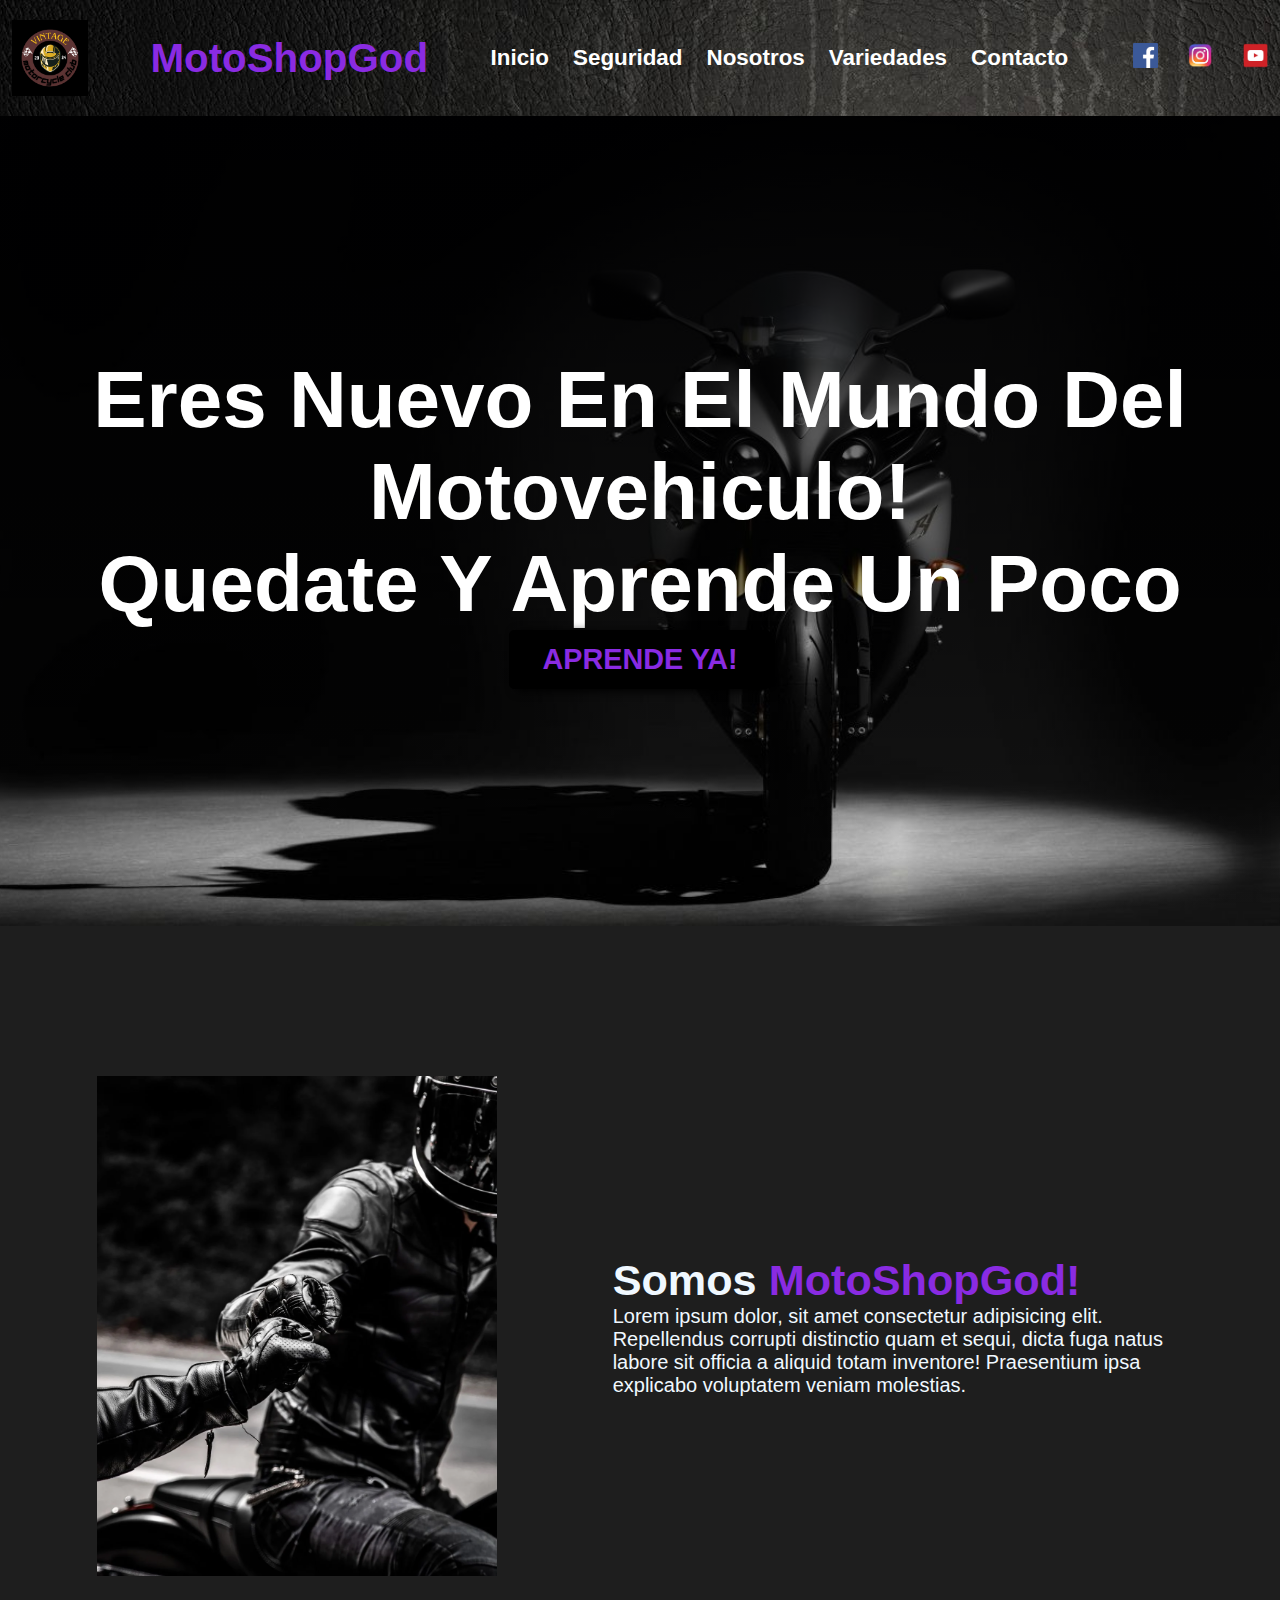
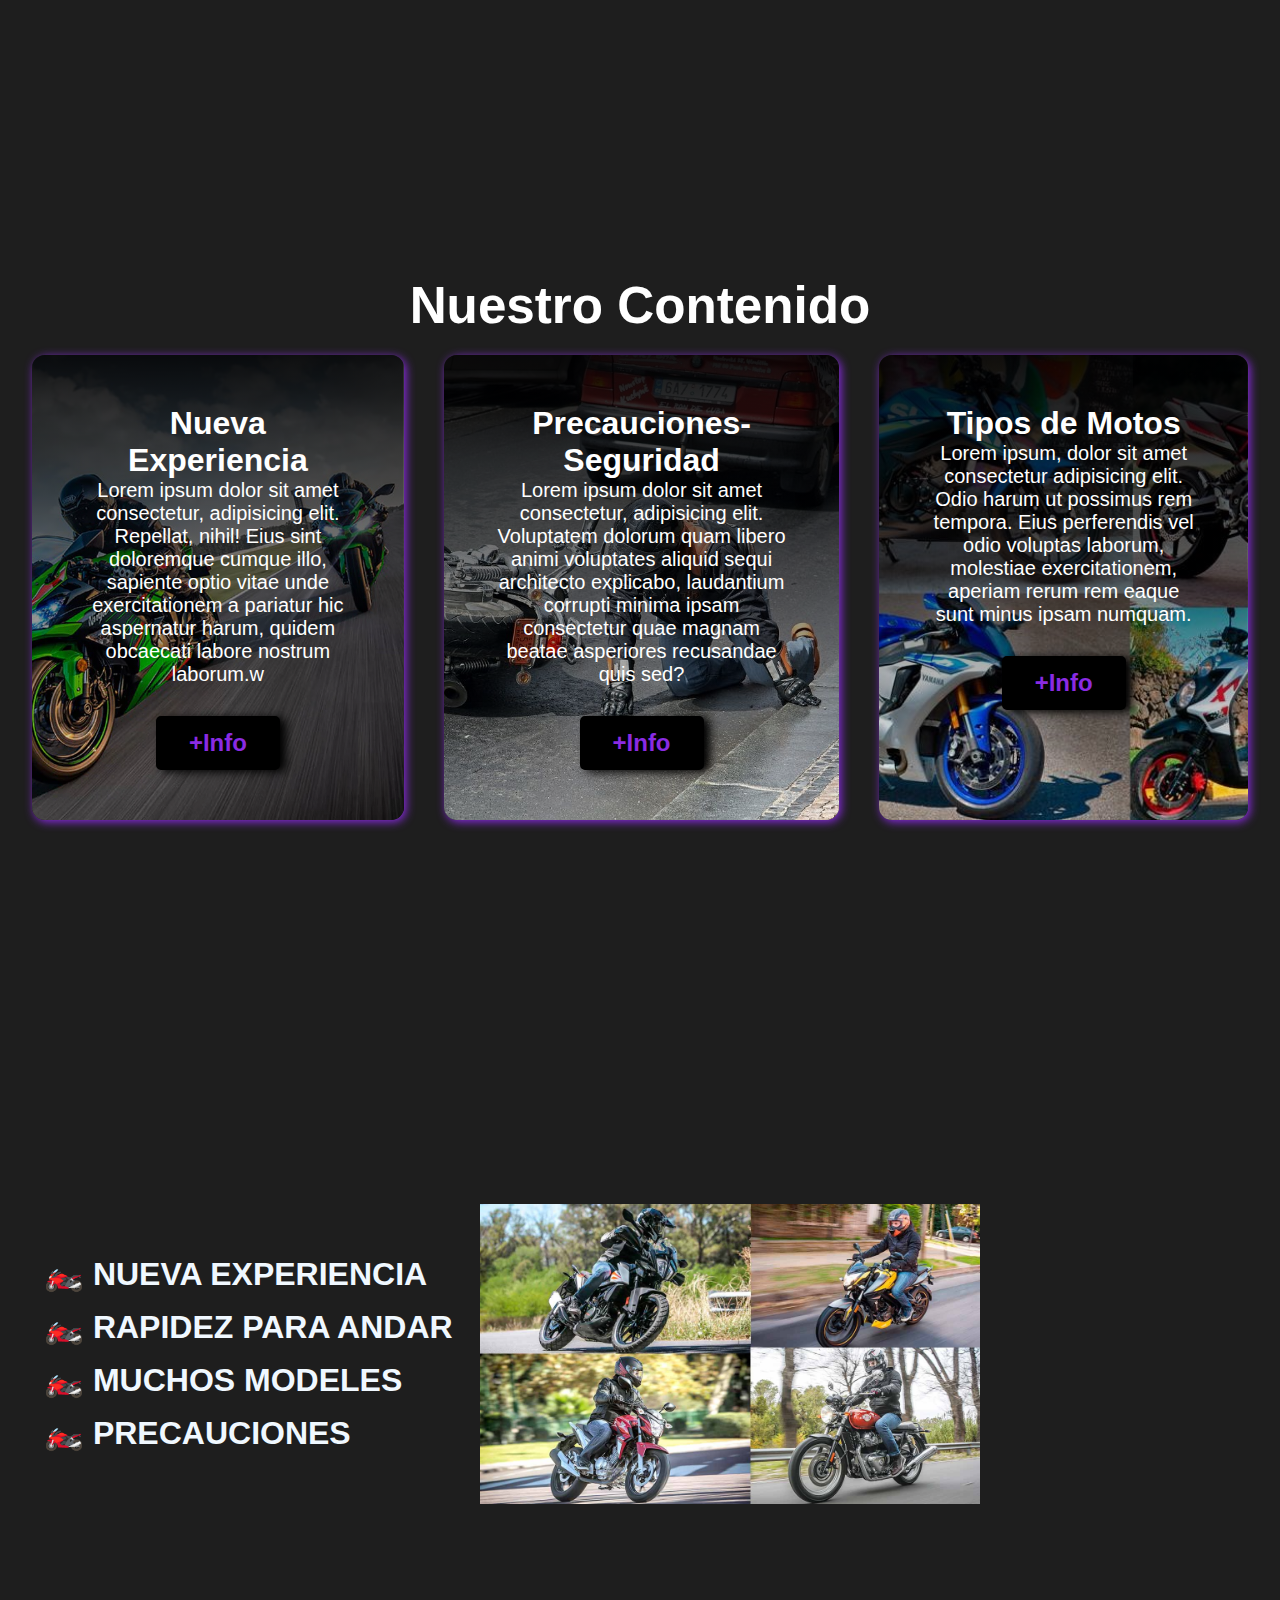
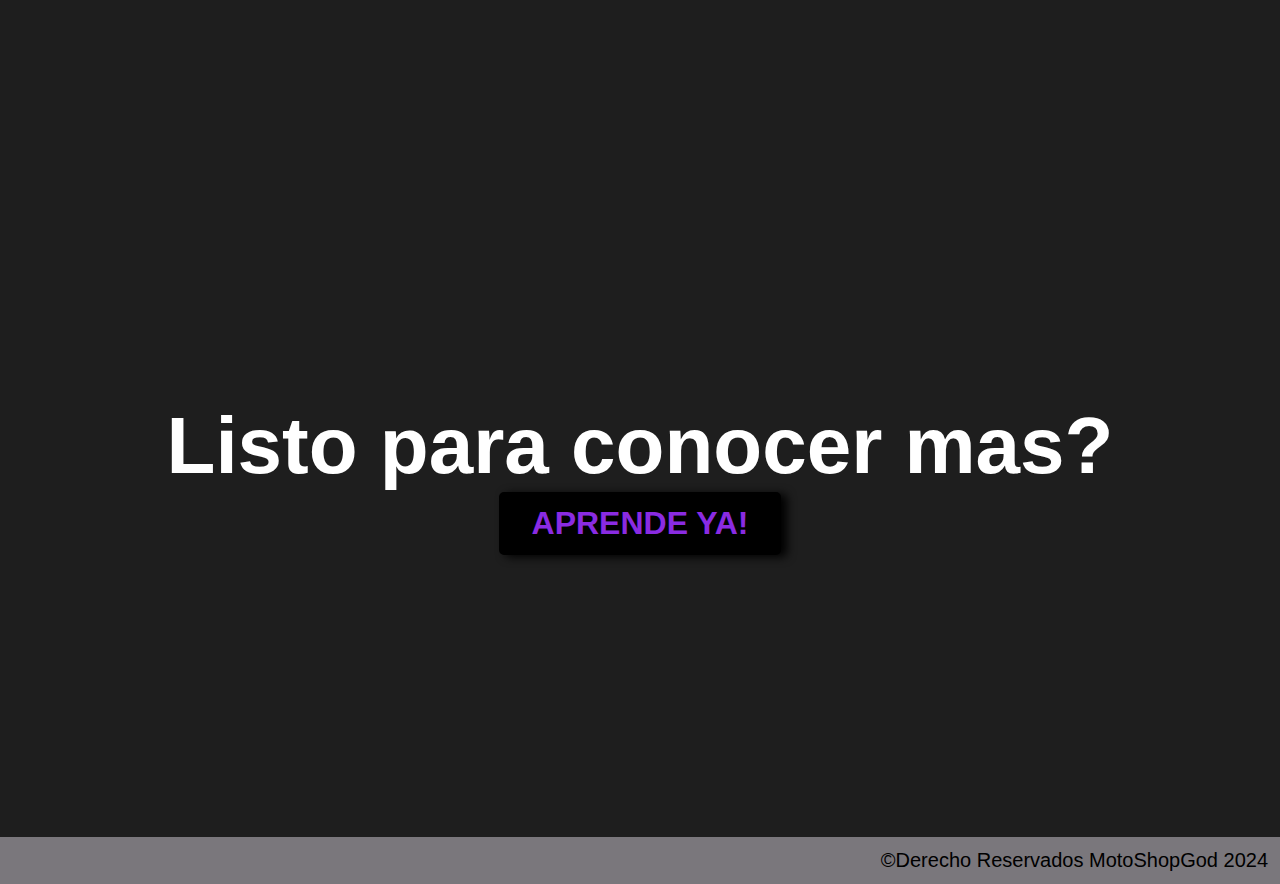
==== index.html @ 0fa4f6e4 "segunda entrega(curso web)" ====
<!DOCTYPE html>
<html lang="es">
<head>
    <meta charset="UTF-8">
    <meta name="viewport" content="width=, initial-scale=1.0">

    <link rel="icon" href="./img/logo.png">
    <title>MotoShopGod</title>
    <link rel="stylesheet" href="./css/main.css">
    

    
</head>
<body>
    <header>
        <div class="continer">
            
           <img class="int" src="../img/logo.png" alt="int">
            
            <p class="logo"> MotoShopGod</p>
            <nav>
               
                <a href="./index.html">Inicio</a>
                <a href="./pages/seguridad.html">Seguridad</a>
                <a href="./pages/nosotros.html">Nosotros</a>
                <a href="./pages/variedades.html" >Variedades</a>
                <a href="./pages/contacto.html">Contacto</a>
            </nav>
            <div class="red">
              <a href="#"> <img src="../img/facebook3.png" class="fay" alt="facebook"></a>
              <a href="#"> <img src="../img/instagram.png" class="inta" alt="instragram"></a>
              <a href="#"> <img src="../img/youtube.png" class="tub" alt="tube"></a>
            </div>
        </div>
    </header>
    <main>

        <section id="hero">
            <h1 class="fondo" >Eres Nuevo En El Mundo Del Motovehiculo! <br>Quedate Y Aprende Un Poco</h1>

            <button>APRENDE YA!</button>
        </section>

        <section id="somos-moto">
            <div class="continer">
                <div class="img-continer"></div> 
                <div class="texto">
                <h2>Somos <span class="color-viole">MotoShopGod!</span> </h2>
                <p>Lorem ipsum dolor, sit amet consectetur adipisicing elit. Repellendus corrupti distinctio quam et sequi, dicta fuga natus labore sit officia a aliquid totam inventore! Praesentium ipsa explicabo voluptatem veniam molestias.</p>
            </div>
        </div>

        </section>
    

        <section id="recomendaciones">

            <div class="continer">

                <h2>Nuestro Contenido</h2>
                <div class="contenido">
                   <div class="carta">
                     <h3>Nueva Experiencia</h3>
                     <p>Lorem ipsum dolor sit amet consectetur, adipisicing elit. Repellat, nihil! Eius sint doloremque cumque illo, sapiente optio vitae unde exercitationem a pariatur hic aspernatur harum, quidem obcaecati labore nostrum laborum.w
        
                     </p>
                     <button>+Info</button>

                   </div>

                   <div class="carta">
                     <h3>Precauciones-Seguridad</h3>
                     <p>Lorem ipsum dolor sit amet consectetur, adipisicing elit. Voluptatem dolorum quam libero animi voluptates aliquid sequi architecto explicabo, laudantium corrupti minima ipsam consectetur quae magnam beatae asperiores recusandae quis sed?</p>
                     <button>+Info</button>
                   </div>
                   

                   <div class="carta">
                     <h3>Tipos de Motos</h3>
                     <p>Lorem ipsum, dolor sit amet consectetur adipisicing elit. Odio harum ut possimus rem tempora. Eius perferendis vel odio voluptas laborum, molestiae exercitationem, aperiam rerum rem eaque sunt minus ipsam numquam.</p>
                     <button>+Info</button>
                   </div>

              </div>
            </div>

        </section>
     </main>

     <section id ="variedad">
        <ul class="continer">
            <div class="lis">
            <li>🏍️​ NUEVA EXPERIENCIA</li>
            <li>🏍️​ RAPIDEZ PARA ANDAR</li>
            <li>🏍️​ MUCHOS MODELES</li>
            <li>🏍️​ PRECAUCIONES</li>
        </div>

        </ul>
        
     </section>
     <section id="aprende-ya">
        <h2 class="final">Listo para conocer mas?</h2>
        <button>APRENDE YA!</button>
    </section>

    <footer class="continer">
        <p>&copy;Derecho Reservados MotoShopGod 2024</p>

    </footer>
    
       
    
    
</body>
</html>
---- css/main.css ----
*{
    margin: 0;
    box-sizing: border-box;
    padding: 0;
    font-family: Arial, Helvetica, sans-serif;
   
}
h1 {
    font-size: 3.5em;}
    h2 {font-size: 2.7em;}
    h3{font-size: 2em;}
    p{font-size: 1.25em;}
    ul{list-style: none;}
    
    button{ 
        font-size: 1.5em;
        font-weight: bold;
        padding: 10px 30px;
        border-radius: 5px;
        border: 3px solid black;
        box-shadow: 6px 2px 10px black;
        color: blueviolet;
        background-color: rgb(0, 0, 0);
    
    }
    button:hover{
        background-color: rgb(240, 240, 240);
    }
    
    .continer{
        max-width: 2000px;
        margin: auto;
    }
    header {
        background-image:url(../img/fond.jpg) ;
        background-repeat: no-repeat;
        
    }
    .int {
        max-width: 100px;
        padding: 20px 12px;
        
    }
    
    header .logo{
        margin: 0;
        padding: 25px 30px;
        font-weight: bold;
        color: blueviolet;
        font-size: 1.8em
    }
    header .continer{
        display: flex;
        flex-direction: column;
        align-items: center;
    }
    header nav{
        display: flex;
        flex-direction: column;
        text-align: center;
        padding-bottom: 25px;
    }
    header a{
        
        padding: 5px 12px;
        text-decoration: none;
        font-weight: bold;
        color: rgb(255, 255, 255);
    
    }
    header a:hover{
        color: blueviolet;
    }
    #hero{
        display: flex;
        align-items: center;
        justify-content: center;
        text-align: center;
        flex-direction: column;
        height: 90vh;
        color: rgb(255, 255, 255);
        
        background-image:linear-gradient(
            0deg,
            rgba(0, 0, 1, 0),
            rgba(0, 0, 1, 0.925)
            ) 
            , url('../img/hero2.jpg');
         background-repeat: no-repeat;
         background-size: cover;
         background-position: center center;   
    }
    
    #hero h1{
        color: white;}
    #hero button{
        font-size: 1.8em;
    }
    main{
      background-color: rgb(30,30,30);
    }
    #somos-moto .continer{
        text-align: center;
        padding:150px 12px ;
        
}
#somos-moto h2{
  color: aliceblue;
}
#somos-moto p{
  color: aliceblue;
}
.color-viole{
  color: blueviolet;
}

#recomendaciones{
    background-color: rgb(30,30,30);
    text-align: center;
    color: white;}

#recomendaciones .continer{
     padding: 150px 12px;
}
#recomendaciones h2{
    margin-top: 0;
    font-size: 3.2em;
}
#recomendaciones p{
    display: none;
}
#recomendaciones .carta{
   background-position:center center ;
   background-size: cover;
   padding: 50px;
   margin: 20px;
   border-radius: 13px;
   color: rgb(255, 255, 255);
  
}
.carta:first-child{
    background-image:linear-gradient(
        0deg,
        rgba(0, 0, 1, 0),
        rgba(0, 0, 1, 0.925)
        ) 
        ,url(../img/kawasaki-ninja.webp);
    
    }
.carta:nth-child(2){
background-image:linear-gradient(
     0deg,
     rgba(0, 0, 1, 0),
     rgba(0, 0, 1, 0.925)
      ) 
     ,url(../img/caer-moto-seguridad.jpeg);
}
    
.carta:nth-child(3){
        
background-image: linear-gradient(
            0deg,
            rgba(0, 0, 1, 0),
            rgba(0, 0, 1, 0.925)
            ) 
            ,url(../img/tipos.jpg);
}
#variedad{
    background-color: rgb(30,30,30);;
  }
  #variedad .continer{
    
      text-align: center;
      padding: 250px 12px;
  }
  #variedad li{
    color: aliceblue;
  margin: 15px 0px;
  font-weight: bold;
  }
  #variedad .lis{
    padding-left: 1em;
  }
  #aprende-ya{
      display: flex;
      align-items: center;
      justify-content: center;
      text-align: center;
      flex-direction: column;
      background-color: rgb(30,30,30);
      color: rgb(255, 255, 255);
      height: 80vh;
  
  }
  #aprende-ya h2{
      font-size: 9vw;
  }
  #aprende-ya button{
      font-size: 5vw;
  }
  footer{
    background-color: rgb(122, 119, 124);
    background-size: cover;
  }
  
  footer p{
      margin: 0;
      padding: 12px;
      
  }
  footer .continer{
      height: 150px;
      display: flex;
      justify-content: center;
      align-items: flex-end;
      
  }
  
  @media (max-width: 890px){
    #recomendaciones .contenido{
        display: flex;
        justify-content: center;
        align-items: center;
        flex-direction: column;
    }
  }

  @media (max-width: 920px)  {
    #variedad {
        display: flex;
        flex-direction: column;
        justify-content: center;
       
        
    }
    #variedad li{
        color: black;
    }


  }

  @media (max-width: 720px)  {

    #variedad li{
        color: aliceblue;}
    }
  @media (min-width: 720px){

    header .continer{
      flex-direction: row;
      justify-content: space-between;
      font-size: 1.4em;
    }
  
    header nav{
      flex-direction: row;
      padding-bottom: 0;
      padding-right: 20px;
      
    }
    
    header p{
      font-size: 4em;
    }
    .logo{
        font-size: 5em;
      }
      
      
    
      #hero h1{
        font-size: 5em;
      }
    
      #somos-moto .continer{
        display:flex ;
        justify-content:space-evenly;
    
      }
      #somos-moto .texto{
        width: 50%;
        max-width: 600px;
        text-align: initial;
        padding-left: 30px;
        display: flex;
        flex-direction: column;
        justify-content: center;
      }
      #somos-moto .img-continer{
        background-image:url(../img/somosmotos.webp);
            background-size: cover;
            background-position: center center;
            height: 500px;
            width: 400px;
      }
      #recomendaciones .contenido{
  
        display: flex;
        justify-content: center;
      }
      #recomendaciones p{
        display: block;
        margin-bottom: 30px;
      }
    
      #recomendaciones h3{
        margin-top: 0;}
        #recomendaciones .carta{
  
            padding: 50px;
            background-repeat: no-repeat;
            box-shadow: 2px 2px 10px blueviolet;
            
          }
          #variedad{
            background-image: url(../img/variedad.jpg);
            background-repeat: no-repeat;
            background-size: 500px 300px;
        background-position: calc(100vw - 700px) 120px;
        
          }
        
        
          #variedad .continer{
          
            text-align: initial;
          }


          #aprende-ya h2{
            font-size: 5em;
          }
          #aprende-ya button{
            font-size: 2em;
        }
        
        footer { 
          display: flex;
          justify-content: end;
          
        }
    }
        @media (min-width:1200px) {
            #variedad{
                  background-position: calc(100vw - 800px);
                  font-size: 2em;
                  background-color: rgb(30,30,30);
              }
        
        


}


.contactos{
    background-image: url(../img/header1.jpg);
    font-family: sans-serif;
    min-height: 100vh;
    display: flex;
    align-items: center;
    justify-content: center;
    
}

form{
    padding: 50px 55px;
    box-shadow: 0 0 20px rgb(255, 248, 248);
    border-radius: 20px;
    text-align: center;
    width: 500px;


}
.grupos{
    display: flex;
    flex-direction: column;
    text-align: left;

    
}
.contacto-inicio{
    color: blueviolet;
    font-size: 50px;
}
label{
    color: blueviolet;
    font-size: 20px;
    font-weight: 600;
    margin-bottom: 15px;
}
input, textarea{
    padding: 17px 25px;
    border-radius: 25px;
    margin-bottom: 20px;
    background-color: rgba(0, 0, 0, 0.178);
    border: 2px solid rgb(0, 0, 0);
    color: blueviolet;
    outline: none;
}
input::placeholder,textarea{
    color: blueviolet;
}
.form-txt{
    margin-bottom: 30px;
    display: flex;
    justify-content: space-between;
    text-align: center;

}
.form-txt a{
    color: blueviolet;
    font-size: 14px;
    font-weight: 600;
    text-decoration: none;
}
.btn{
font-size: 16px;
color: blueviolet;
border: 0;
border-radius: 25px;
background-color:rgba(0, 0, 0, 0.178);
box-shadow: 0 0 20px rebeccapurple;
}
.btn:hover{
    background-color: rgba(137, 43, 226, 0.397);
}
.volver{
    color: rgb(0, 0, 0);
    display: flex;
    flex-direction: row;
    background-image: url(../img/black-perforated-background-with-black-holes-vector.jpg);
   align-items: center;
   
   
}
.logo-7{
    width: 10em;
}
.moto-contacto{
    display: flex;
    align-items: end;
    font-size: 50px;
    margin-left: 1200px;
    text-decoration: none;
    font-weight: 600;
    color: blueviolet;

}
/*nosotros*/
 
    

.container{ 
   

    margin: auto;
    
    justify-content: center;
  
    

}
.banner_text{
    color: blueviolet;
}
.text{
    color: white;
}



.us-rs-title{
    font-family: 'roboto' sans-serif;
    font-size: 20px;
    color: blueviolet;
    font-weight: bold;

}
.section_2-title {
    font-family: 'roboto' sans-serif;
    font-size: 40px;
    color: blueviolet;
    font-weight: bold;
    

}
.section_2{
   
    width: 74%;
    margin: auto;
    padding: 100px 0;

}

    
    




.us-rs{
   
    padding-top: 20px;
margin: 20px 0;



        
 }
.us-paragraph{
  
font-family: 'roboto' sans-serif;
 font-size: 18px;
color: rgb(255, 255, 255);
text-align: center;
padding-top: 30px;}

.us-text{
    margin: 0;
}


.variedaddd{
    background-image:linear-gradient(
        0deg,
        rgba(0, 0, 1, 0),
        rgba(0, 0, 1, 0.925)
        ) 
        , url(../img/varie.jpg);
}
variedades
.red{
    display: flex;
    flex-direction: row;
    text-align: center;
}

.fay{
   max-width: 25px;
}
.tub{
    max-width: 25px;
 }
 .inta{
    max-width: 25px;
 }
 @media( max-width:1180px ){

header nav{
    display: flex;
    flex-direction: column;
}
 }


 .varea{
    padding-top: 20px;
    text-align: center;
    color: rgb(255, 255, 255);
    font-family:Germania One ;
    font-weight: 400;
    color: blueviolet;
  
 }










.d-item{
    height: 600px;
    
   
 }
.d-img{
    height: 100%;
    filter: brightness(0.6);
}
.carousel-control-prev:hover{
    background-color: rgba(0, 255, 255, 0);

}
.carousel-control-next:hover{
    background-color: rgba(0, 255, 255, 0);

}
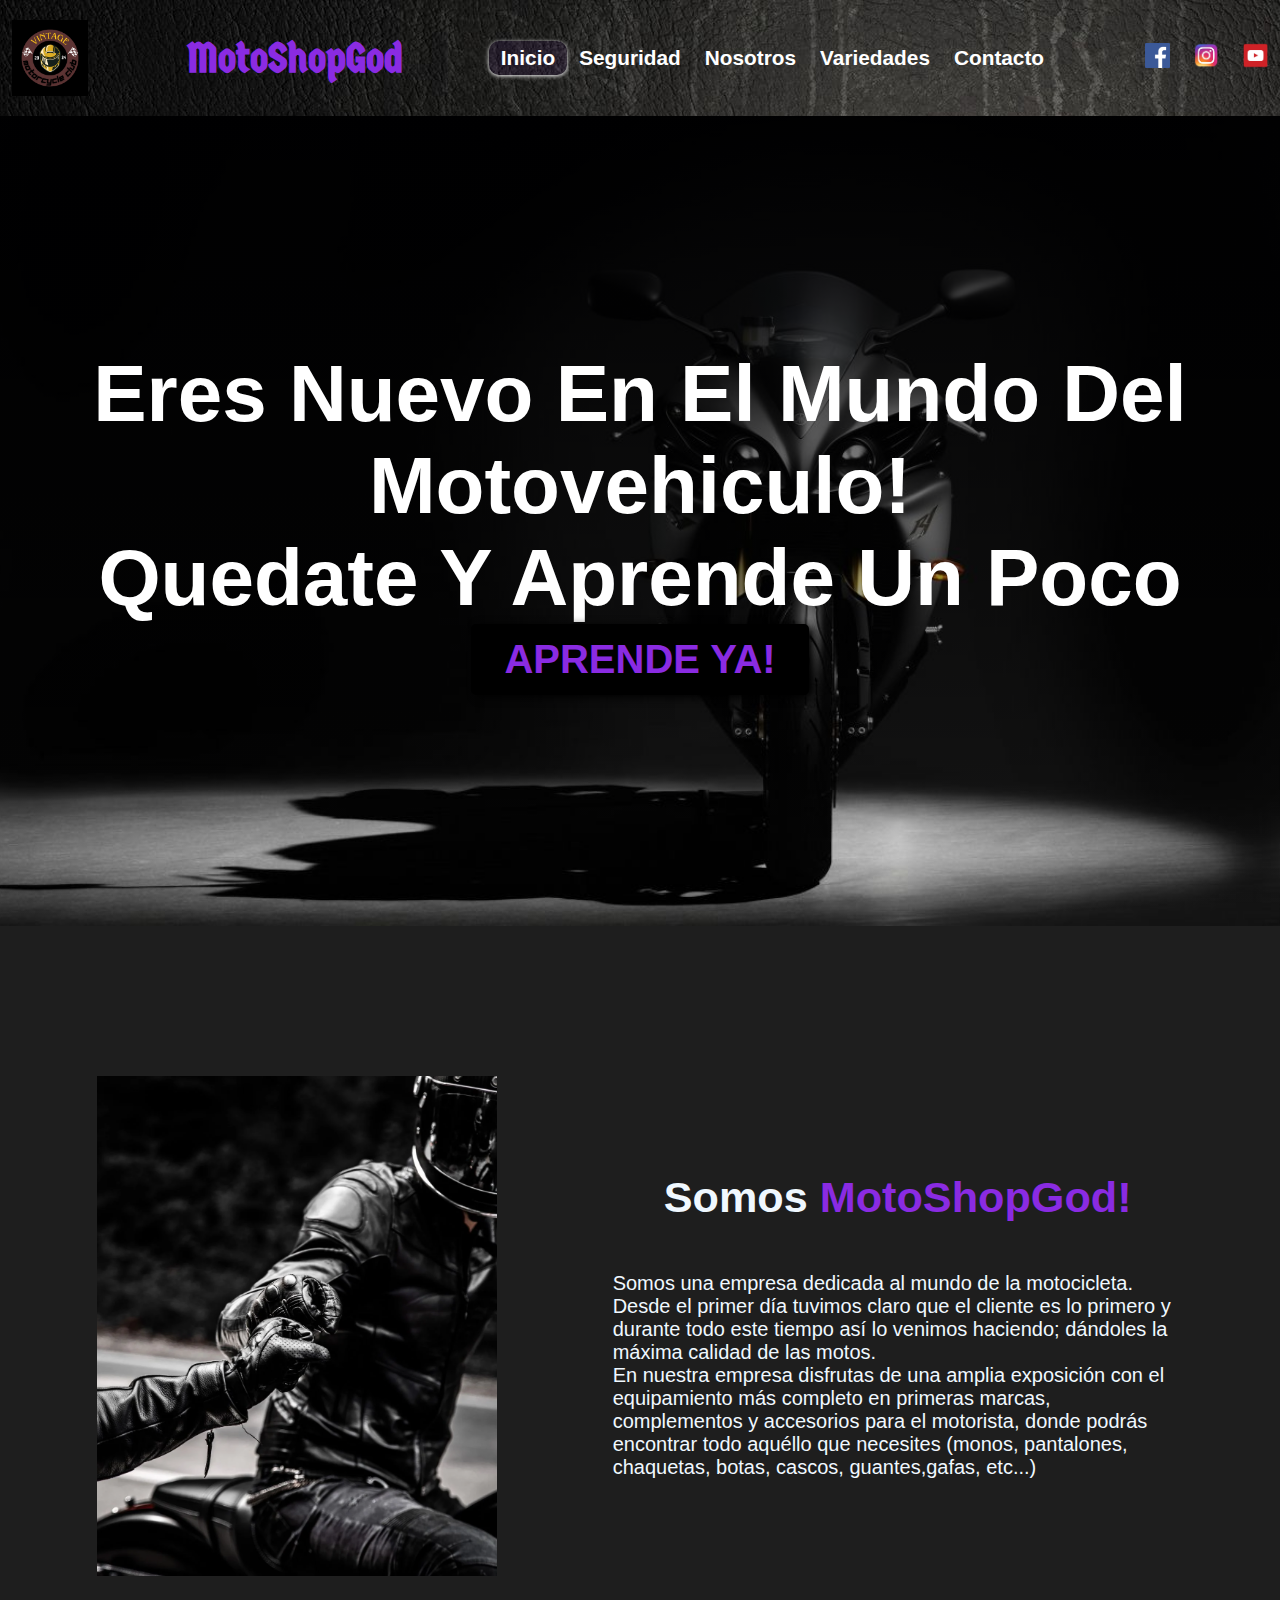
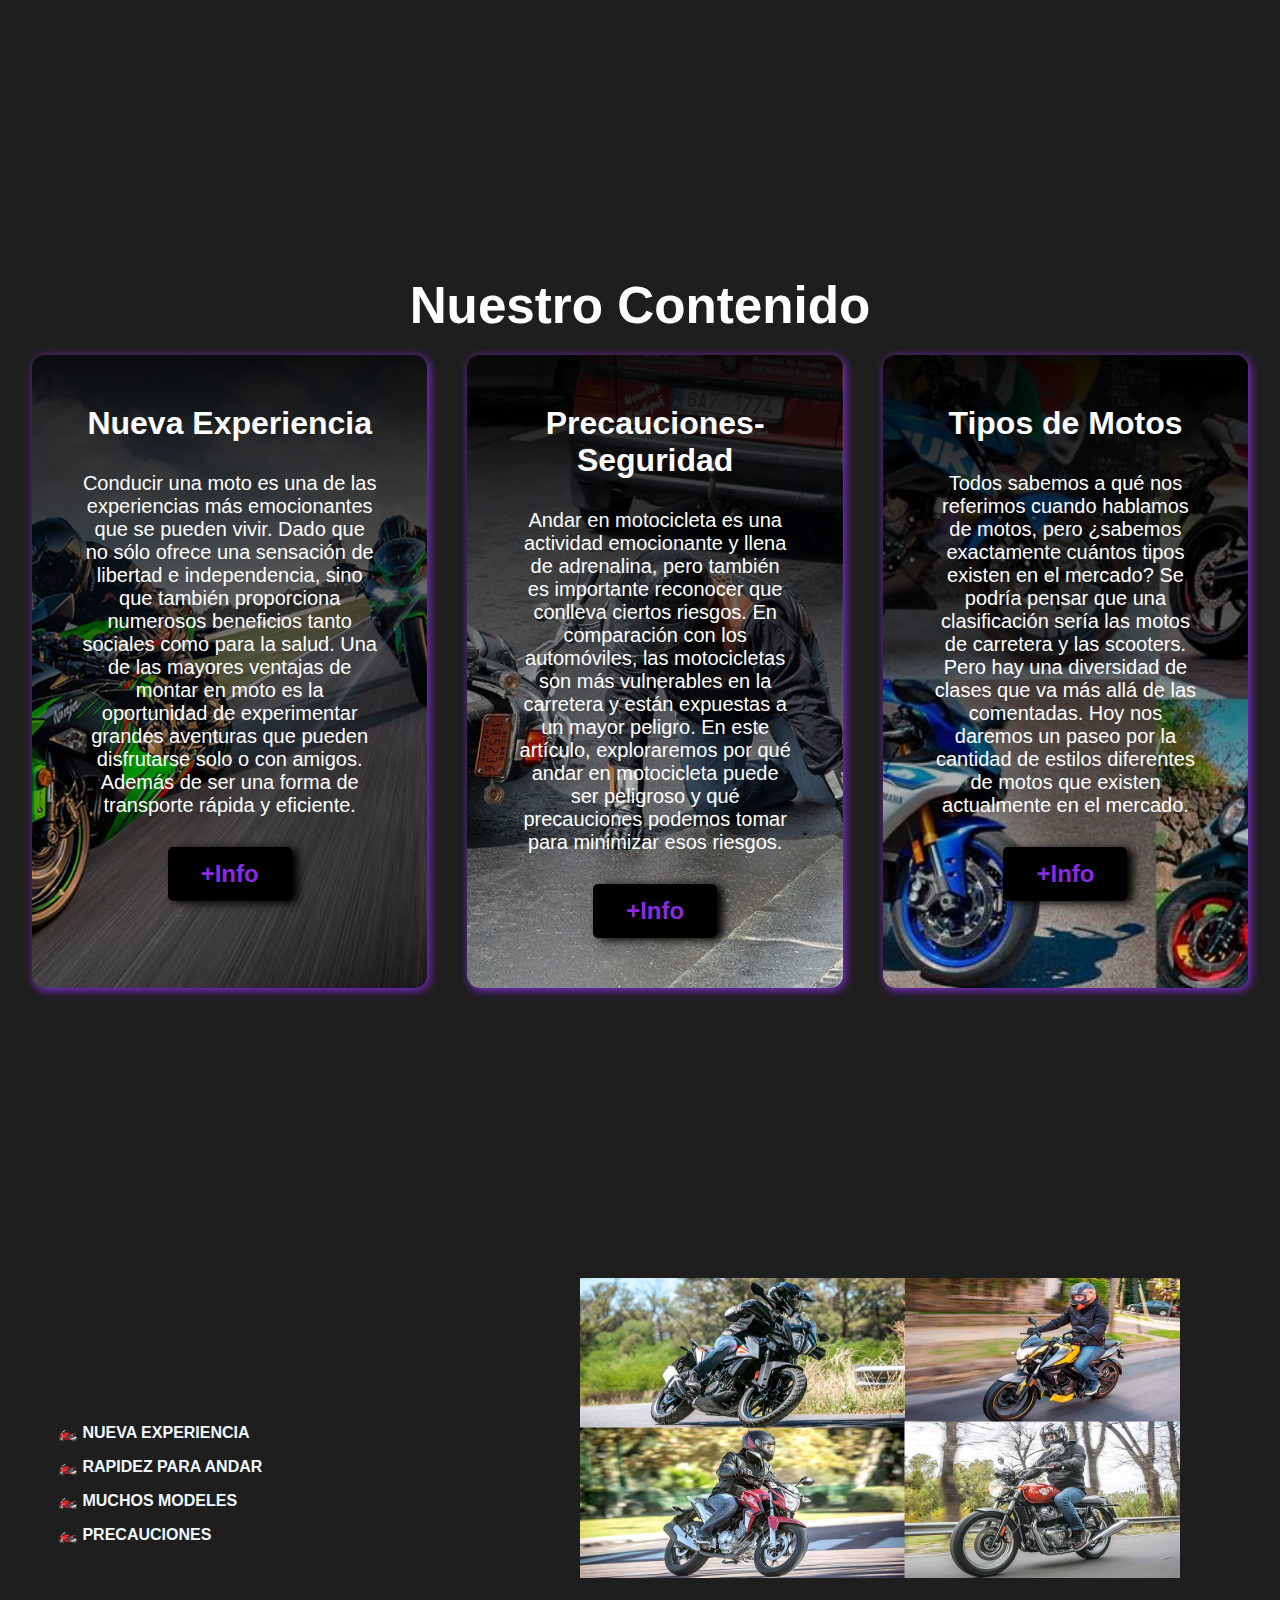
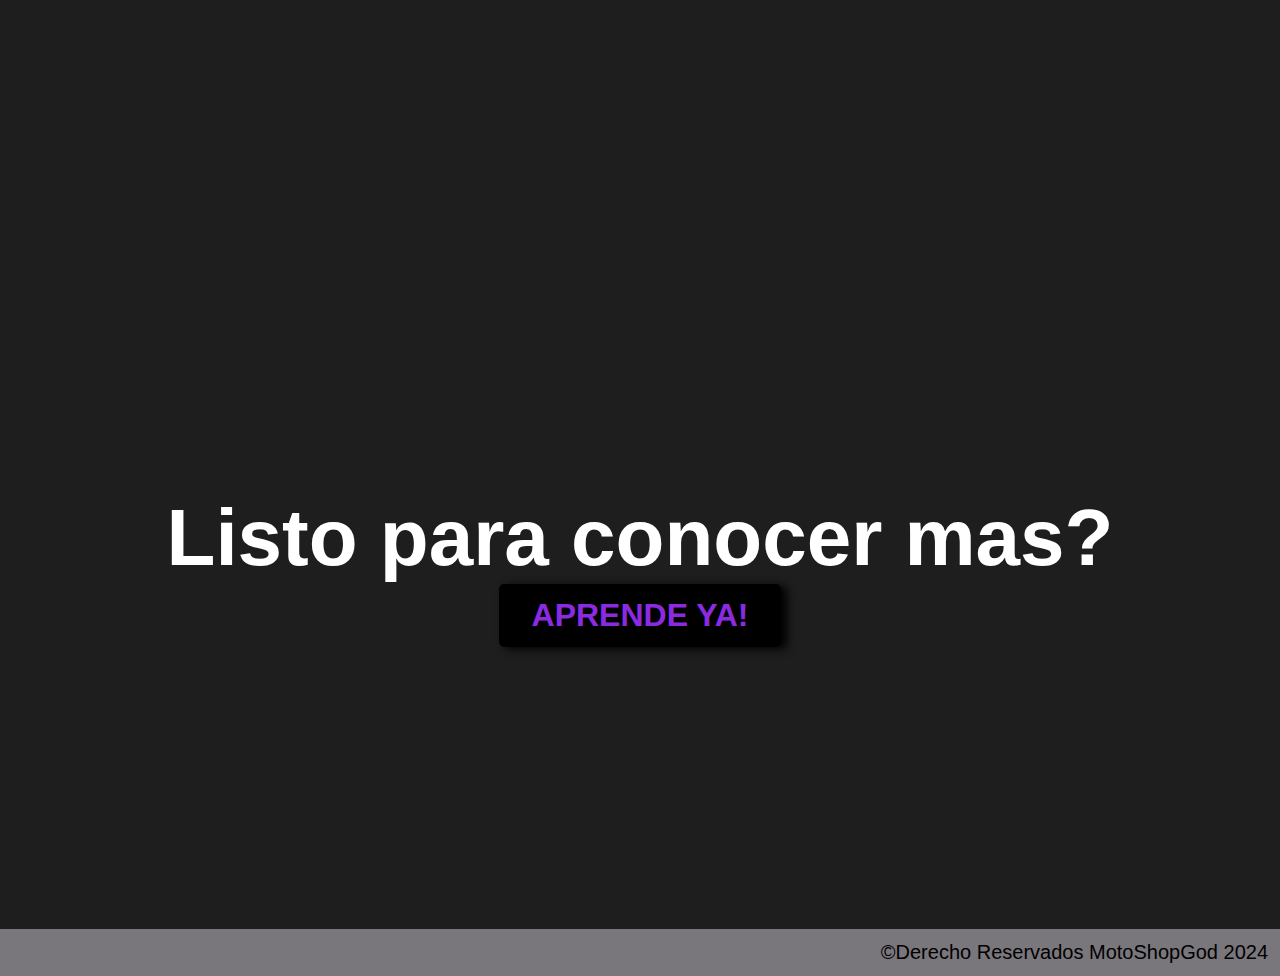
==== commit e667a867: "agregando sass y seo" ====
--- a/index.html
+++ b/index.html
@@ -5,8 +5,18 @@
     <meta name="viewport" content="width=, initial-scale=1.0">
 
     <link rel="icon" href="./img/logo.png">
-    <title>MotoShopGod</title>
-    <link rel="stylesheet" href="./css/main.css">
+
+    <title>MotoShopGod-Inicio</title>
+
+    <meta name="description" content="Conociendo sobre los Motovehiculo. Todos su beneficiones y desventajas de las misma.">
+
+    <meta name="keywords" content="Moto, Motovehiculo, Experiencia, Rapidez, Conducir, Transporte">
+    <meta name="author" content="Yoner Hernández">
+
+    <meta name="og:title" content="MotoShopGod">
+
+    <link rel="stylesheet" href="./animate.css-4.1.1/animate.css">
+    <link rel="stylesheet" href="./css/style.css">
     
 
     
@@ -15,24 +25,27 @@
     <header>
         <div class="continer">
             
-           <img class="int" src="../img/logo.png" alt="int">
+           <img class="int" src="./img/logo.png" alt="int">
             
-            <p class="logo"> MotoShopGod</p>
-            <nav>
+           <p class= "animate__animated animate__bounce logo" > MotoShopGod</p>
+           <nav >
+              
+               <a class=" sombreado-1" href="./index.html">Inicio</a>
+               <a class="animate__animated animate__shakeY" href="./pages/seguridad.html">Seguridad</a>
+               <a class="animate__animated animate__shakeY" href="./pages/nosotros.html">Nosotros</a>
+               <a class="animate__animated animate__shakeY" href="./pages/variedades.html" >Variedades</a>
+               <a class="animate__animated animate__shakeY" href="./pages/contacto.html">Contacto</a>
                
-                <a href="./index.html">Inicio</a>
-                <a href="./pages/seguridad.html">Seguridad</a>
-                <a href="./pages/nosotros.html">Nosotros</a>
-                <a href="./pages/variedades.html" >Variedades</a>
-                <a href="./pages/contacto.html">Contacto</a>
-            </nav>
+           </nav>
             <div class="red">
-              <a href="#"> <img src="../img/facebook3.png" class="fay" alt="facebook"></a>
-              <a href="#"> <img src="../img/instagram.png" class="inta" alt="instragram"></a>
-              <a href="#"> <img src="../img/youtube.png" class="tub" alt="tube"></a>
+
+              <a href="#"> <img src="./img/facebook3.png" class="fay" alt="facebook"></a>
+              <a href="#"> <img src="./img/instagram.png" class="inta" alt="instragram"></a>
+              <a href="#"> <img src="./img/youtube.png" class="tub" alt="tube"></a>
             </div>
         </div>
     </header>
+    
     <main>
 
         <section id="hero">
@@ -43,10 +56,13 @@
 
         <section id="somos-moto">
             <div class="continer">
-                <div class="img-continer"></div> 
+             <div class="img-continer"></div> 
                 <div class="texto">
-                <h2>Somos <span class="color-viole">MotoShopGod!</span> </h2>
-                <p>Lorem ipsum dolor, sit amet consectetur adipisicing elit. Repellendus corrupti distinctio quam et sequi, dicta fuga natus labore sit officia a aliquid totam inventore! Praesentium ipsa explicabo voluptatem veniam molestias.</p>
+                <h2 class="separacion">Somos <span class="color-viole">MotoShopGod!</span> </h2>
+
+                <p>Somos una empresa dedicada al mundo de la motocicleta. Desde el primer día tuvimos claro que el cliente es lo primero y durante todo este tiempo así lo venimos haciendo; dándoles la máxima calidad de las motos.</p>
+                
+                     <p class="salto-1">En nuestra empresa disfrutas de una amplia exposición con el equipamiento más completo en primeras marcas, complementos y accesorios para el motorista, donde podrás encontrar todo aquéllo que necesites (monos, pantalones, chaquetas, botas, cascos, guantes,gafas, etc...)</p>
             </div>
         </div>
 
@@ -61,7 +77,7 @@
                 <div class="contenido">
                    <div class="carta">
                      <h3>Nueva Experiencia</h3>
-                     <p>Lorem ipsum dolor sit amet consectetur, adipisicing elit. Repellat, nihil! Eius sint doloremque cumque illo, sapiente optio vitae unde exercitationem a pariatur hic aspernatur harum, quidem obcaecati labore nostrum laborum.w
+                     <p>Conducir una moto es una de las experiencias más emocionantes que se pueden vivir. Dado que no sólo ofrece una sensación de libertad e independencia, sino que también proporciona numerosos beneficios tanto sociales como para la salud. Una de las mayores ventajas de montar en moto es la oportunidad de experimentar grandes aventuras que pueden disfrutarse solo o con amigos. Además de ser una forma de transporte rápida y eficiente.
         
                      </p>
                      <button>+Info</button>
@@ -70,15 +86,18 @@
 
                    <div class="carta">
                      <h3>Precauciones-Seguridad</h3>
-                     <p>Lorem ipsum dolor sit amet consectetur, adipisicing elit. Voluptatem dolorum quam libero animi voluptates aliquid sequi architecto explicabo, laudantium corrupti minima ipsam consectetur quae magnam beatae asperiores recusandae quis sed?</p>
-                     <button>+Info</button>
+                     <p>Andar en motocicleta es una actividad emocionante y llena de adrenalina, pero también es importante reconocer que conlleva ciertos riesgos. En comparación con los automóviles, las motocicletas son más vulnerables en la carretera y están expuestas a un mayor peligro. En este artículo, exploraremos por qué andar en motocicleta puede ser peligroso y qué precauciones podemos tomar para minimizar esos riesgos.</p>
+                     <form action="./pages/seguridad.html"><button>+Info</button></form>
                    </div>
                    
 
                    <div class="carta">
                      <h3>Tipos de Motos</h3>
-                     <p>Lorem ipsum, dolor sit amet consectetur adipisicing elit. Odio harum ut possimus rem tempora. Eius perferendis vel odio voluptas laborum, molestiae exercitationem, aperiam rerum rem eaque sunt minus ipsam numquam.</p>
-                     <button>+Info</button>
+                     <p>Todos sabemos a qué nos referimos cuando hablamos de motos, pero ¿sabemos exactamente cuántos tipos existen en el mercado?
+
+                        Se podría pensar que una clasificación sería las motos de carretera y las scooters. Pero hay una diversidad de clases que va más allá de las comentadas. Hoy nos daremos un paseo por la cantidad de estilos diferentes de motos que existen actualmente en el mercado.</p>
+
+                     <form action="./pages/variedades.html"><button>+Info</button></form>
                    </div>
 
               </div>
--- a/css/style.css
+++ b/css/style.css
@@ -0,0 +1,553 @@
+@import url("https://fonts.googleapis.com/css2?family=Eater&family=Germania+One&display=swap");
+* {
+  margin: 0;
+  padding: 0;
+  box-sizing: border-box;
+  font-family: Arial, Helvetica, sans-serif;
+}
+
+h1 {
+  font-size: 3.5em;
+}
+
+h2 {
+  font-size: 2.7em;
+}
+
+h3 {
+  font-size: 2em;
+}
+
+p {
+  font-size: 1.25em;
+}
+
+ul {
+  list-style: none;
+}
+
+button:hover {
+  background-color: rgb(240, 240, 240);
+}
+
+.continer {
+  max-width: 2000px;
+  margin: auto;
+}
+
+button {
+  font-size: 1.5em;
+  font-weight: bold;
+  padding: 10px 30px;
+  border-radius: 5px;
+  border: 3px solid black;
+  box-shadow: 6px 2px 10px black;
+  color: blueviolet;
+  background-color: rgb(0, 0, 0);
+}
+
+header {
+  background-image: url(../img/fond.jpg);
+  background-repeat: no-repeat;
+}
+header a {
+  padding: 5px 12px;
+  text-decoration: none;
+  font-weight: bold;
+  color: rgb(255, 255, 255);
+}
+header a:hover {
+  animation: animate__shakeY 1s infinite;
+  color: blueviolet;
+}
+header .sombreado-1 {
+  background-color: rgba(134, 35, 226, 0.075);
+  border-radius: 10px 10px;
+  box-shadow: 0 1px 4px;
+}
+header .continer {
+  display: flex;
+  flex-direction: column;
+  align-items: center;
+}
+header .continer .int {
+  max-width: 100px;
+  padding: 20px 12px;
+}
+header .continer .logo {
+  margin: 0;
+  padding: 25px 30px;
+  font-weight: bold;
+  color: blueviolet;
+  font-size: 1.8em;
+  font-family: Germania One;
+}
+header .continer .logo:hover {
+  animation: bounce-animation 1s infinite;
+}
+header .continer nav {
+  display: flex;
+  flex-direction: column;
+  text-align: center;
+  padding-bottom: 25px;
+}
+header .continer .red {
+  display: flex;
+  flex-direction: row;
+  text-align: center;
+}
+header .continer .red .fay {
+  max-width: 25px;
+}
+header .continer .red .tub {
+  max-width: 25px;
+}
+header .continer .red .inta {
+  max-width: 25px;
+}
+
+@media (max-width: 1180px) {
+  header nav {
+    display: flex;
+    flex-direction: column;
+  }
+}
+#hero {
+  display: flex;
+  align-items: center;
+  justify-content: center;
+  text-align: center;
+  flex-direction: column;
+  height: 90vh;
+  color: rgb(255, 255, 255);
+  background-image: linear-gradient(0deg, rgba(0, 0, 1, 0), rgba(0, 0, 1, 0.925)), url("../img/hero2.jpg");
+  background-repeat: no-repeat;
+  background-size: cover;
+  background-position: center center;
+}
+#hero h1 {
+  color: white;
+}
+#hero #hero button {
+  font-size: 1.8em;
+}
+
+main {
+  background-color: rgb(30, 30, 30);
+}
+
+#somos-moto .continer {
+  text-align: center;
+  padding: 150px 12px;
+}
+#somos-moto .continer .separacion {
+  padding-bottom: 50px;
+  text-align: center;
+}
+
+#somos-moto h2 {
+  color: aliceblue;
+}
+#somos-moto h2 .color-viole {
+  color: blueviolet;
+}
+
+#somos-moto p {
+  color: aliceblue;
+}
+
+#recomendaciones {
+  background-color: rgb(30, 30, 30);
+  text-align: center;
+  color: white;
+}
+#recomendaciones .continer {
+  padding: 150px 12px;
+}
+#recomendaciones .continer .carta {
+  background-position: center center;
+  background-size: cover;
+  padding: 50px;
+  margin: 20px;
+  border-radius: 13px;
+  color: rgb(255, 255, 255);
+}
+#recomendaciones .carta:first-child {
+  background-image: linear-gradient(0deg, rgba(0, 0, 1, 0), rgba(0, 0, 1, 0.925)), url(../img/kawasaki-ninja.webp);
+}
+#recomendaciones .carta:nth-child(2) {
+  background-image: linear-gradient(0deg, rgba(0, 0, 1, 0), rgba(0, 0, 1, 0.925)), url(../img/caer-moto-seguridad.jpeg);
+}
+#recomendaciones .carta:nth-child(3) {
+  background-image: linear-gradient(0deg, rgba(0, 0, 1, 0), rgba(0, 0, 1, 0.925)), url(../img/tipos.jpg);
+}
+
+#recomendaciones h2 {
+  margin-top: 0;
+  font-size: 3.2em;
+}
+
+#recomendaciones p {
+  display: none;
+}
+
+.sombreado-3 {
+  background-color: rgba(134, 35, 226, 0.075);
+  border-radius: 10px 10px;
+  box-shadow: 0 1px 4px;
+}
+
+#variedad {
+  background-color: rgb(30, 30, 30);
+}
+#variedad .continer {
+  text-align: center;
+  padding: 250px 12px;
+}
+#variedad .continer li {
+  color: aliceblue;
+  margin: 15px 0px;
+  font-weight: bold;
+}
+#variedad .lis {
+  padding-left: 1em;
+}
+
+#aprende-ya {
+  display: flex;
+  align-items: center;
+  justify-content: center;
+  text-align: center;
+  flex-direction: column;
+  background-color: rgb(30, 30, 30);
+  color: rgb(255, 255, 255);
+  height: 80vh;
+}
+#aprende-ya h2 {
+  font-size: 9vw;
+}
+#aprende-ya button {
+  font-size: 5vw;
+}
+
+footer {
+  background-color: rgb(122, 119, 124);
+  background-size: cover;
+}
+footer p {
+  margin: 0;
+  padding: 12px;
+  color: black;
+}
+footer .continer {
+  height: 150px;
+  display: flex;
+  justify-content: center;
+  align-items: flex-end;
+}
+
+.sombreado-4 {
+  background-color: rgba(134, 35, 226, 0.075);
+  border-radius: 10px 10px;
+  box-shadow: 0 1px 4px;
+}
+
+.contactos {
+  background-image: url(../img/header1.jpg);
+  font-family: sans-serif;
+  min-height: 100vh;
+  display: flex;
+  align-items: center;
+  justify-content: center;
+}
+.contactos .contacto-inicio {
+  font-family: Germania One;
+  color: blueviolet;
+  font-size: 50px;
+}
+.contactos form {
+  padding: 50px 55px;
+  box-shadow: 0 0 20px rgb(255, 248, 248);
+  border-radius: 20px;
+  text-align: center;
+  width: 500px;
+}
+.contactos form .grupos {
+  display: flex;
+  flex-direction: column;
+  text-align: left;
+}
+.contactos form .grupos label {
+  color: aliceblue;
+  font-size: 20px;
+  font-weight: 600;
+  margin-bottom: 15px;
+}
+.contactos form .grupos input, .contactos form .grupos textarea {
+  padding: 17px 25px;
+  border-radius: 25px;
+  margin-bottom: 20px;
+  background-color: rgba(134, 35, 226, 0.075);
+  border: 2px solid black;
+  color: aliceblue;
+  outline: none;
+}
+.contactos form .grupos input input::-moz-placeholder, .contactos form .grupos textarea input::-moz-placeholder {
+  color: aliceblue;
+}
+.contactos form .grupos input input::placeholder, .contactos form .grupos input textarea, .contactos form .grupos textarea input::placeholder, .contactos form .grupos textarea textarea {
+  color: aliceblue;
+}
+.contactos form .grupos .form-txt {
+  margin-bottom: 30px;
+  display: flex;
+  justify-content: space-between;
+  text-align: center;
+}
+.contactos form .grupos .form-txt a {
+  color: blueviolet;
+  font-size: 14px;
+  font-weight: 600;
+  text-decoration: none;
+}
+.contactos form .grupos .btn {
+  font-size: 16px;
+  color: white;
+  border: 0;
+  border-radius: 25px;
+  background-color: rgba(0, 0, 0, 0.178);
+  box-shadow: 0 0 20px rebeccapurple;
+}
+.contactos form .grupos .btn:hover {
+  background-color: rgba(137, 43, 226, 0.397);
+}
+
+.variedaddd {
+  background-image: linear-gradient(0deg, rgba(0, 0, 1, 0), rgba(0, 0, 1, 0.925)), url(../img/varie.jpg);
+}
+.variedaddd .varea {
+  padding-top: 20px;
+  text-align: center;
+  color: rgb(255, 255, 255);
+  font-family: Germania One;
+  font-weight: 400;
+  color: blueviolet;
+}
+
+.sombreado {
+  background-color: rgba(134, 35, 226, 0.075);
+  border-radius: 10px 10px;
+  box-shadow: 0 1px 4px;
+}
+
+.cartas-1 {
+  background-color: rgba(122, 122, 122, 0.178);
+}
+
+.cartas-2 {
+  background-color: rgba(122, 122, 122, 0.178);
+}
+.cartas-2 .card-text {
+  font-size: 1.8em;
+}
+.cartas-2 .tilt {
+  font-size: 2.2em;
+  border-radius: 10px 5px;
+  background-color: rgba(134, 35, 226, 0.075);
+  box-shadow: 3px 4px;
+  font-weight: bold;
+}
+.cartas-2 .parra {
+  font-size: 1.5em;
+}
+.cartas-2 .lay {
+  display: flex;
+  flex-direction: initial;
+}
+
+.d-item {
+  height: 600px;
+}
+.d-item .d-img {
+  height: 100%;
+  filter: brightness(0.6);
+}
+
+.carousel-control-prev:hover {
+  background-color: rgba(0, 255, 255, 0);
+}
+
+.carousel-control-next:hover {
+  background-color: rgba(0, 255, 255, 0);
+}
+
+.sombreado-2 {
+  background-color: rgba(134, 35, 226, 0.075);
+  border-radius: 10px 10px;
+  box-shadow: 0 1px 4px;
+}
+
+.banner_text {
+  font-family: "roboto" sans-serif;
+  color: blueviolet;
+}
+.banner_text .banner_title-1 {
+  font-weight: bold;
+}
+.banner_text .banner_title-2 {
+  font-weight: bold;
+}
+.banner_text .text {
+  color: white;
+  padding-top: 10px;
+  font-size: 1.5em;
+}
+
+.section_2 {
+  width: 74%;
+  margin: auto;
+  padding: 30px 0;
+}
+.section_2 .section_2-title {
+  font-family: Germania One;
+  font-size: 40px;
+  font-weight: bold;
+  color: blueviolet;
+}
+
+.us-text {
+  margin: 0;
+}
+.us-text .us-paragraph {
+  font-family: "roboto" sans-serif;
+  font-size: 18px;
+  color: rgb(255, 255, 255);
+  text-align: center;
+  padding-top: 30px;
+}
+.us-text .us-rs {
+  padding-top: 20px;
+  margin: 20px 0;
+}
+.us-text .us-rs .us-rs-title {
+  font-weight: bold;
+}
+
+@media (max-width: 890px) {
+  #recomendaciones .contenido {
+    display: flex;
+    justify-content: center;
+    align-items: center;
+    flex-direction: column;
+  }
+}
+@media (max-width: 920px) {
+  #variedad .continer {
+    display: flex;
+    flex-direction: column;
+    justify-content: center;
+  }
+  #variedad .continer li {
+    color: black;
+  }
+}
+@media (max-width: 720px) {
+  #variedad .continer li {
+    color: aliceblue;
+  }
+}
+@media (min-width: 720px) {
+  header .continer {
+    flex-direction: row;
+    justify-content: space-between;
+    font-size: 1.3em;
+  }
+  header .continer nav {
+    flex-direction: row;
+    padding-bottom: 0;
+    padding-right: 20px;
+  }
+  header .continer .logo {
+    font-size: 3em;
+  }
+  #hero h1 {
+    font-size: 5em;
+  }
+  #hero button {
+    font-size: 2.5em;
+  }
+  #somos-moto .continer {
+    display: flex;
+    justify-content: space-evenly;
+  }
+  #somos-moto .continer .texto {
+    width: 50%;
+    max-width: 600px;
+    text-align: initial;
+    padding-left: 30px;
+    display: flex;
+    flex-direction: column;
+    justify-content: center;
+  }
+  #somos-moto .continer .img-continer {
+    background-image: url(../img/somosmotos.webp);
+    background-size: cover;
+    background-position: center center;
+    height: 500px;
+    width: 400px;
+  }
+  #recomendaciones .contenido {
+    display: flex;
+    justify-content: center;
+  }
+  #recomendaciones .contenido p {
+    display: block;
+    margin-bottom: 30px;
+  }
+  #recomendaciones .contenido h3 {
+    margin-top: 0;
+    padding-bottom: 30px;
+  }
+  #recomendaciones .contenido .carta {
+    padding: 50px;
+    background-repeat: no-repeat;
+    box-shadow: 2px 2px 10px blueviolet;
+  }
+  #variedad {
+    background-image: url(../img/variedad.jpg);
+    background-repeat: no-repeat;
+    background-size: 600px 300px;
+    background-position: calc(100vw - 700px) 120px;
+  }
+  #variedad .continer {
+    text-align: initial;
+    margin-left: 30px;
+  }
+  #aprende-ya h2 {
+    font-size: 5em;
+  }
+  #aprende-ya button {
+    font-size: 2em;
+  }
+  footer {
+    display: flex;
+    justify-content: end;
+  }
+}
+@media (max-width: 1320px) {
+  header .continer .logo {
+    font-size: 2em;
+  }
+}
+@media (max-width: 1180px) {
+  header .continer {
+    display: flex;
+    flex-direction: column;
+  }
+}
+@media (max-width: 980px) {
+  #variedad {
+    background-size: 400px 300px;
+    background-position: 300px;
+  }
+}/*# sourceMappingURL=style.css.map */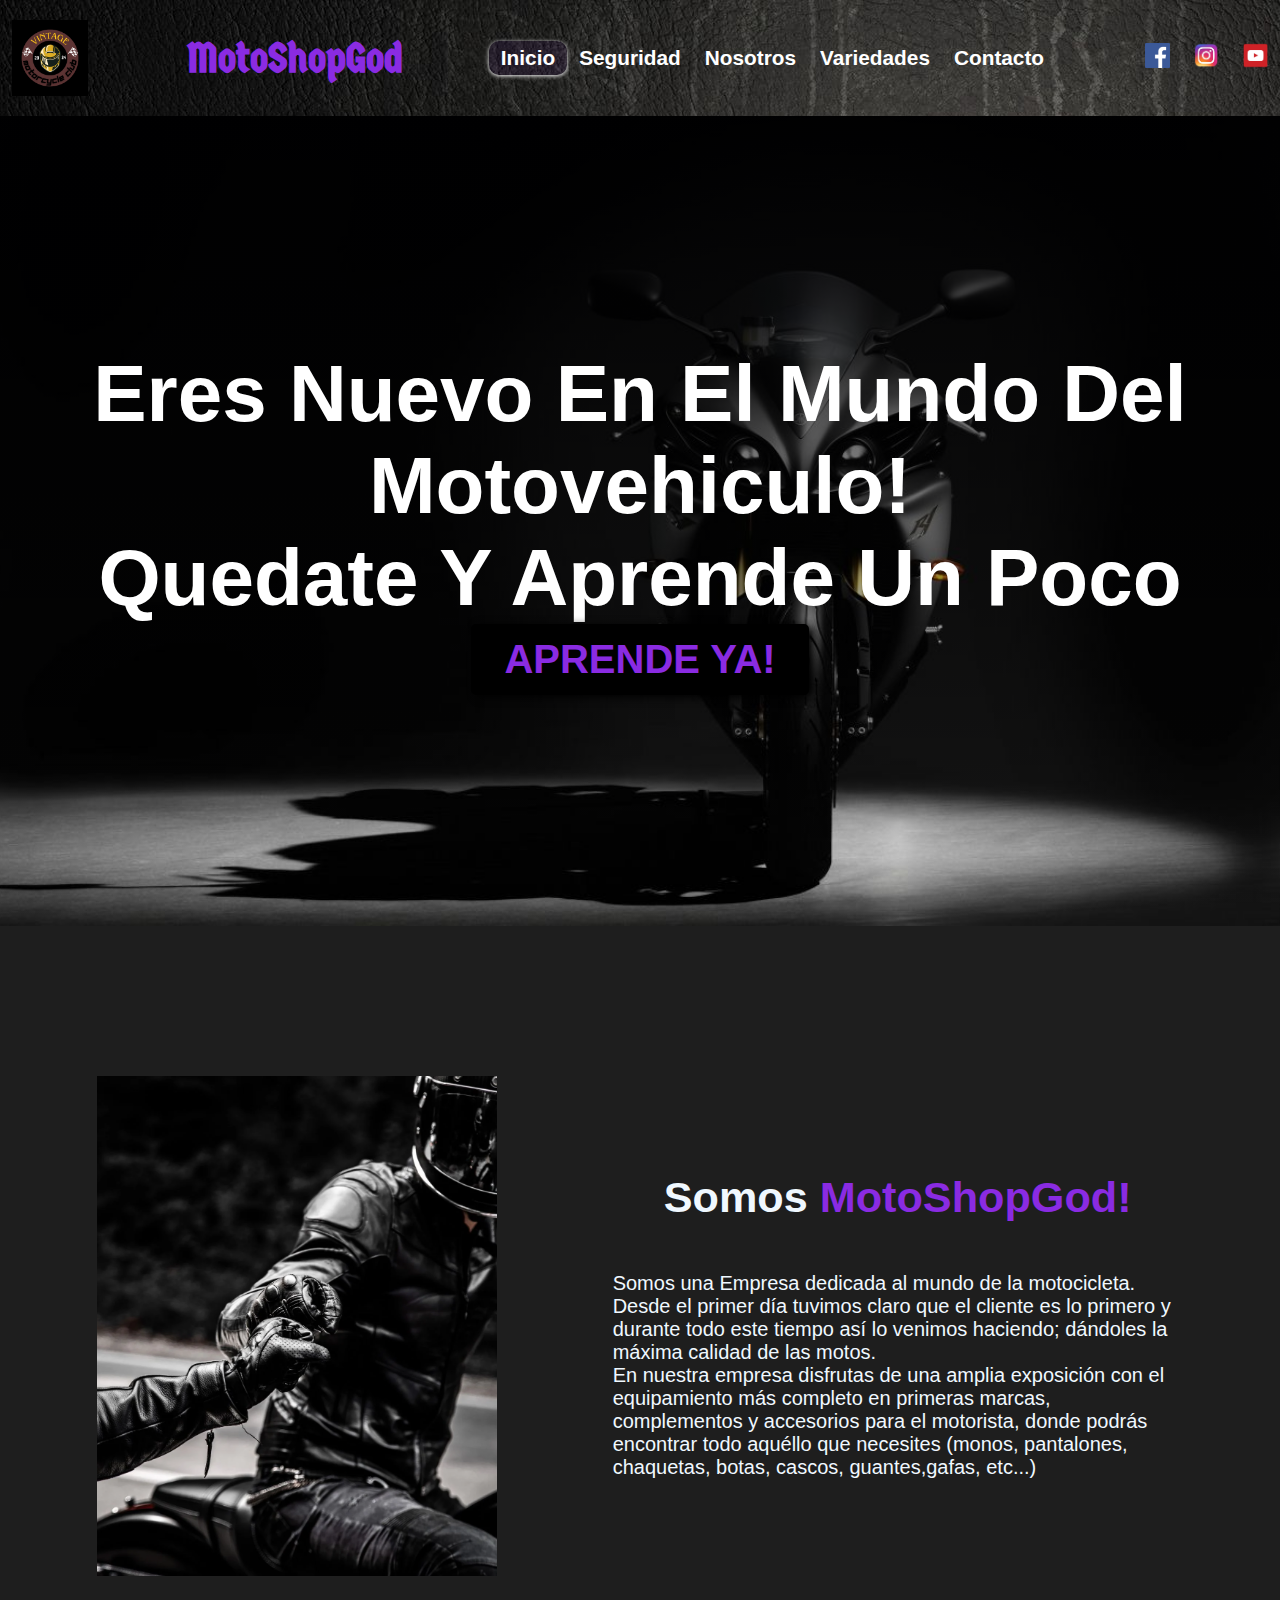
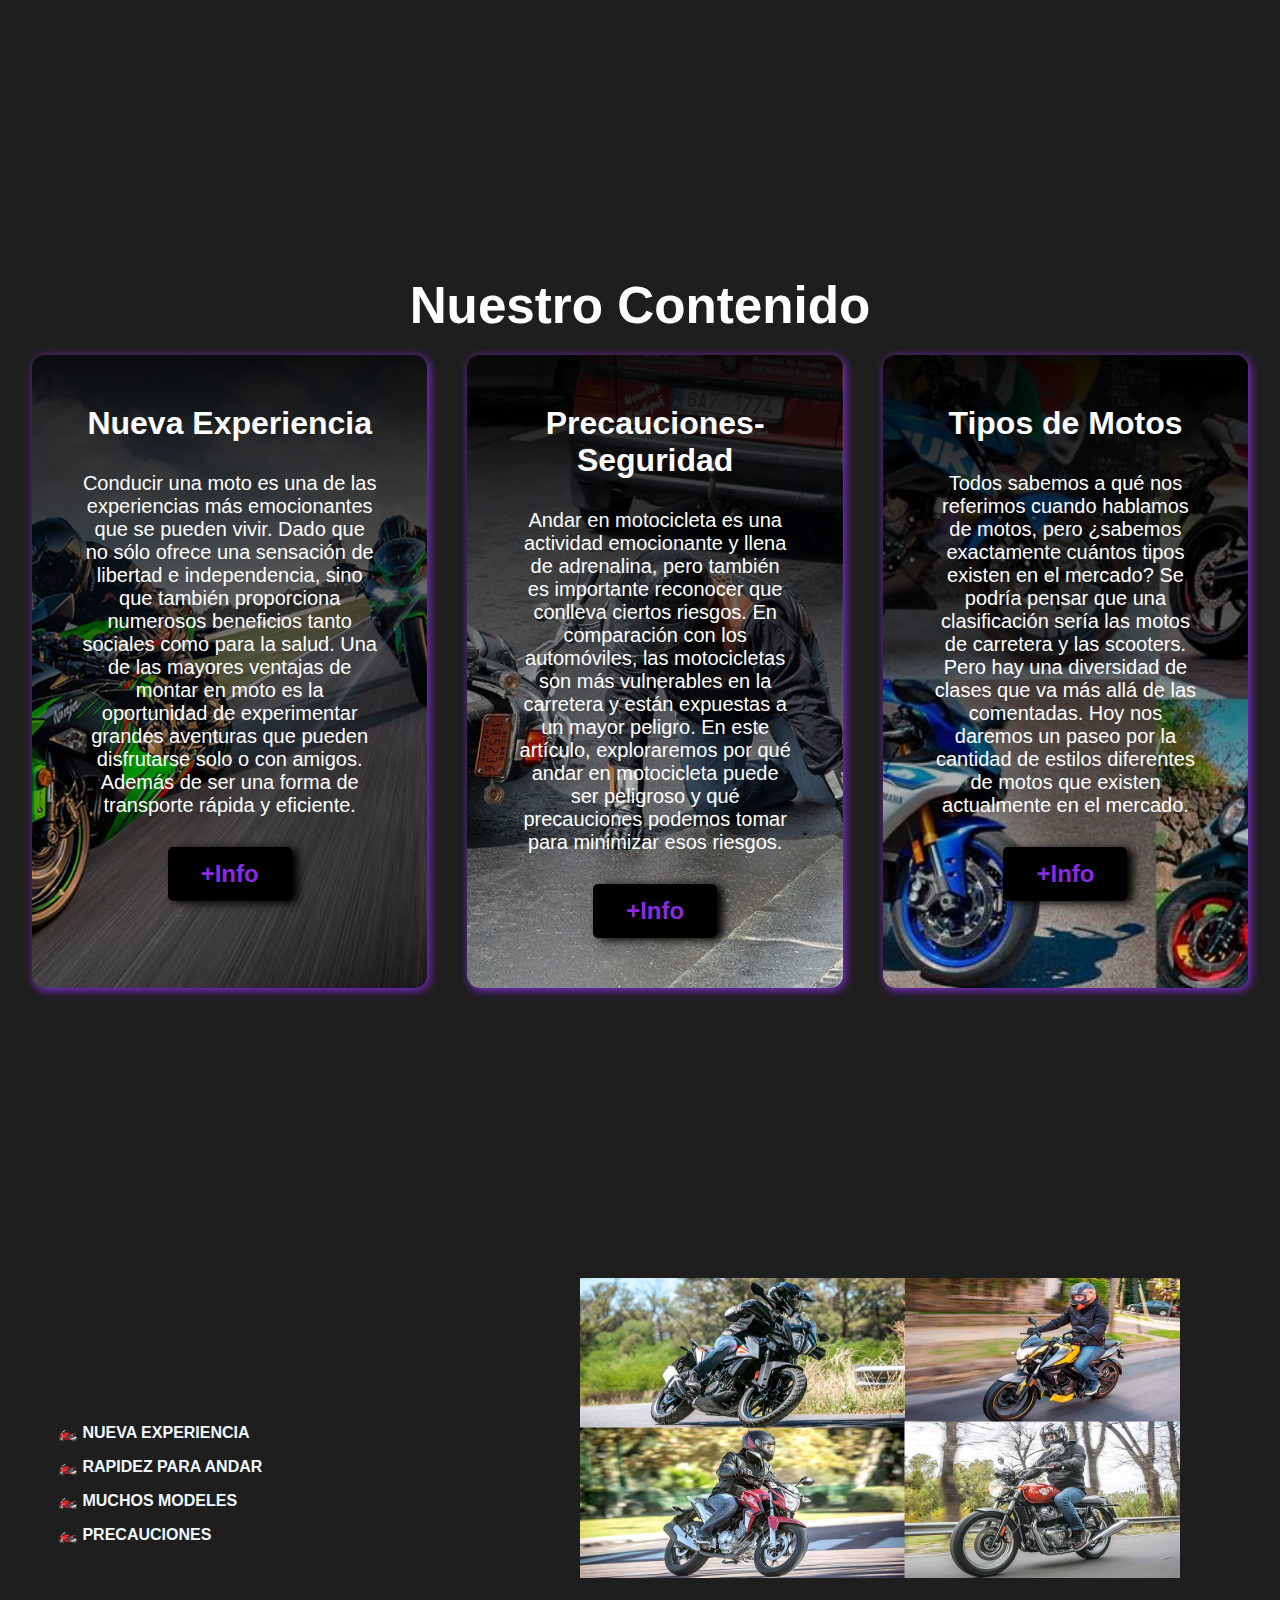
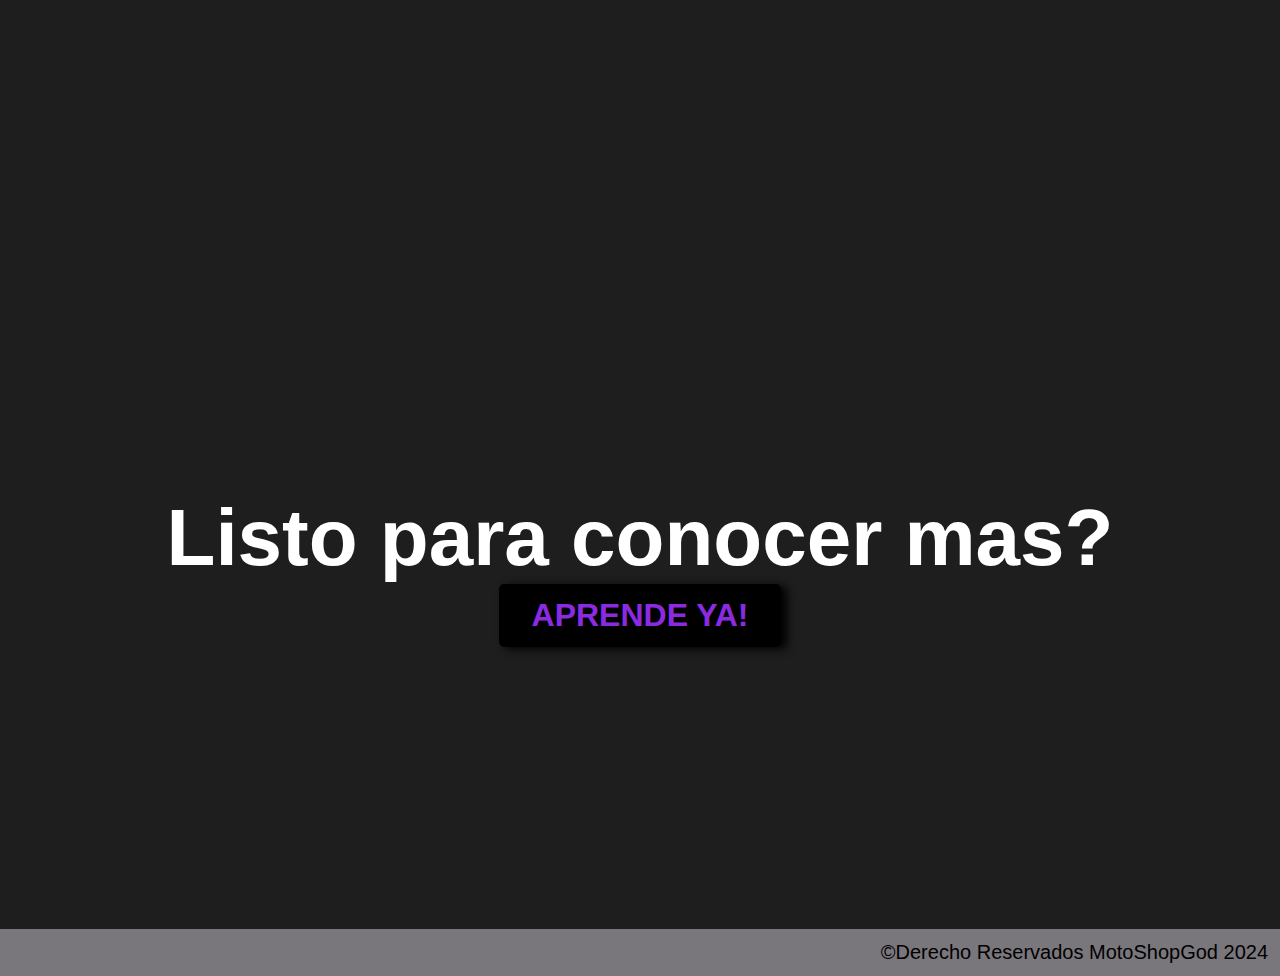
==== commit 7b2c2ef2: "segundo intento de sass y seo" ====
--- a/index.html
+++ b/index.html
@@ -60,7 +60,7 @@
                 <div class="texto">
                 <h2 class="separacion">Somos <span class="color-viole">MotoShopGod!</span> </h2>
 
-                <p>Somos una empresa dedicada al mundo de la motocicleta. Desde el primer día tuvimos claro que el cliente es lo primero y durante todo este tiempo así lo venimos haciendo; dándoles la máxima calidad de las motos.</p>
+                <p>Somos una Empresa dedicada al mundo de la motocicleta. Desde el primer día tuvimos claro que el cliente es lo primero y durante todo este tiempo así lo venimos haciendo; dándoles la máxima calidad de las motos.</p>
                 
                      <p class="salto-1">En nuestra empresa disfrutas de una amplia exposición con el equipamiento más completo en primeras marcas, complementos y accesorios para el motorista, donde podrás encontrar todo aquéllo que necesites (monos, pantalones, chaquetas, botas, cascos, guantes,gafas, etc...)</p>
             </div>
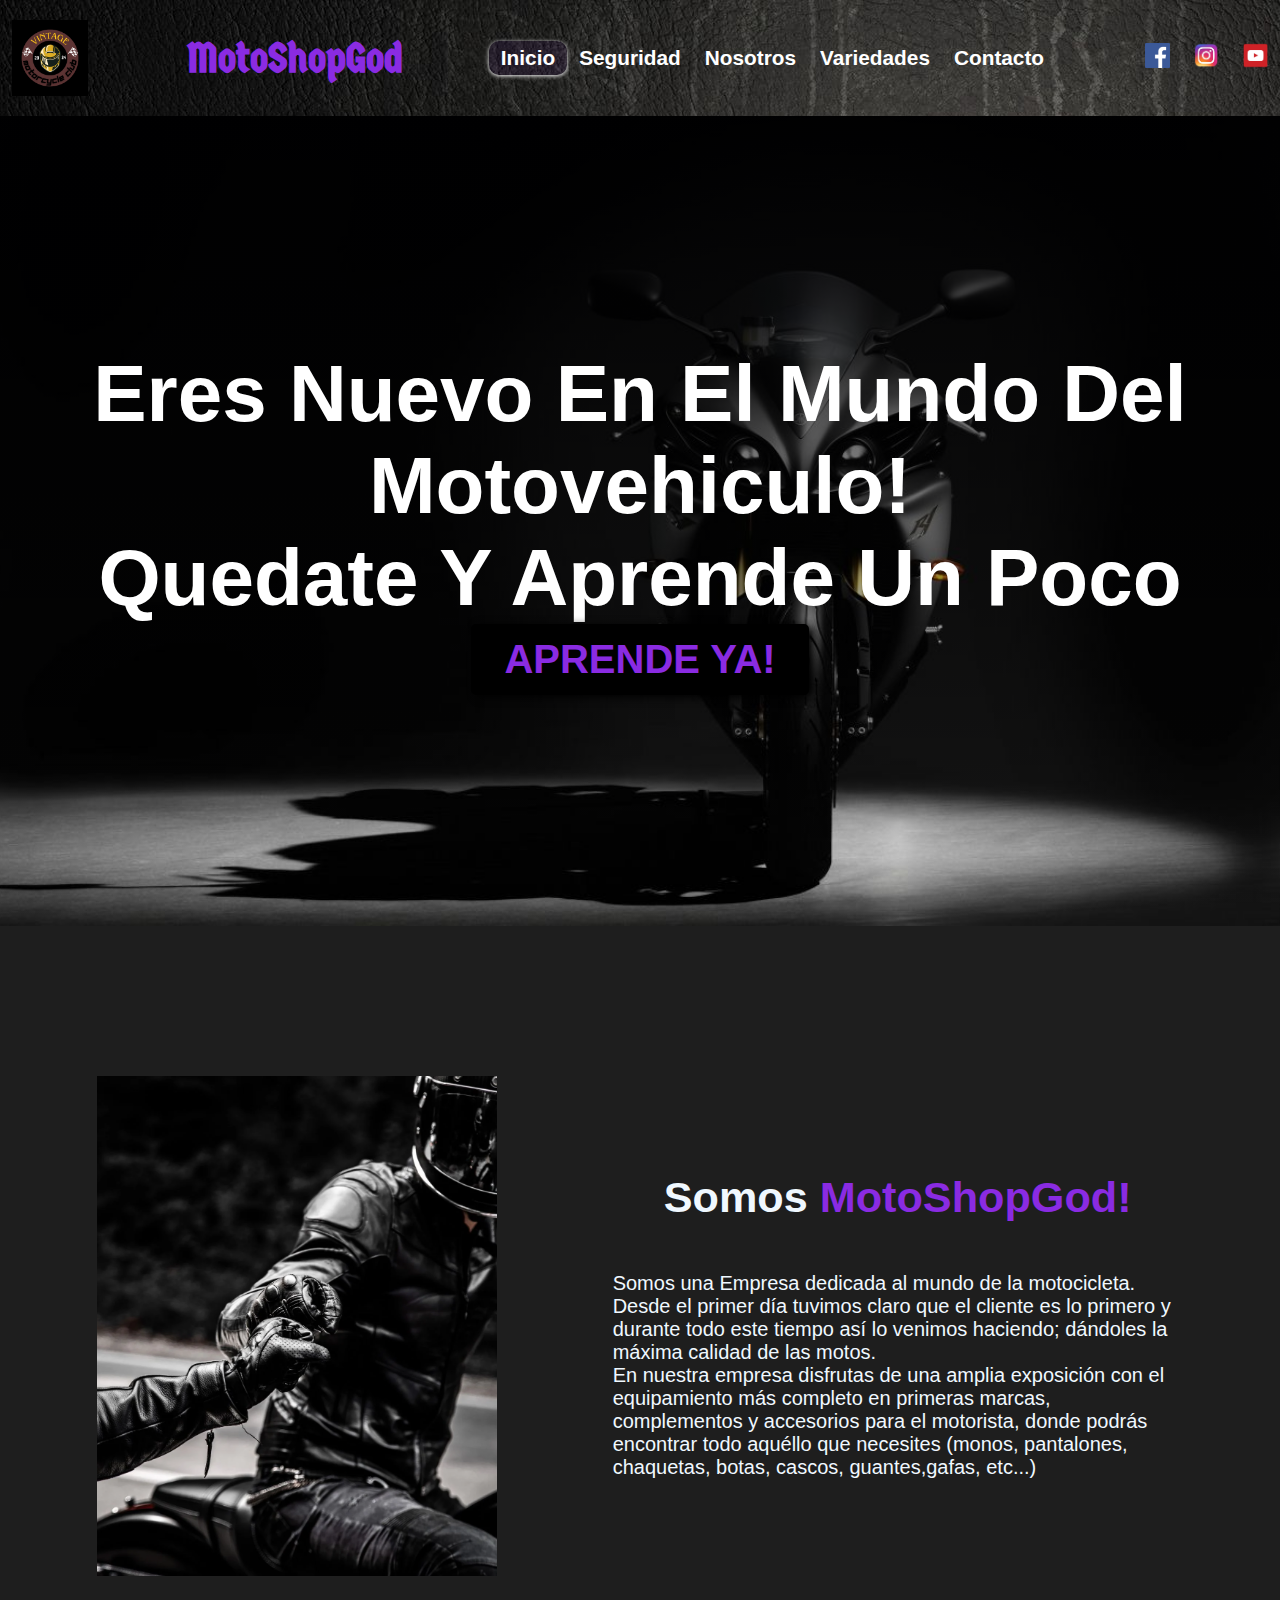
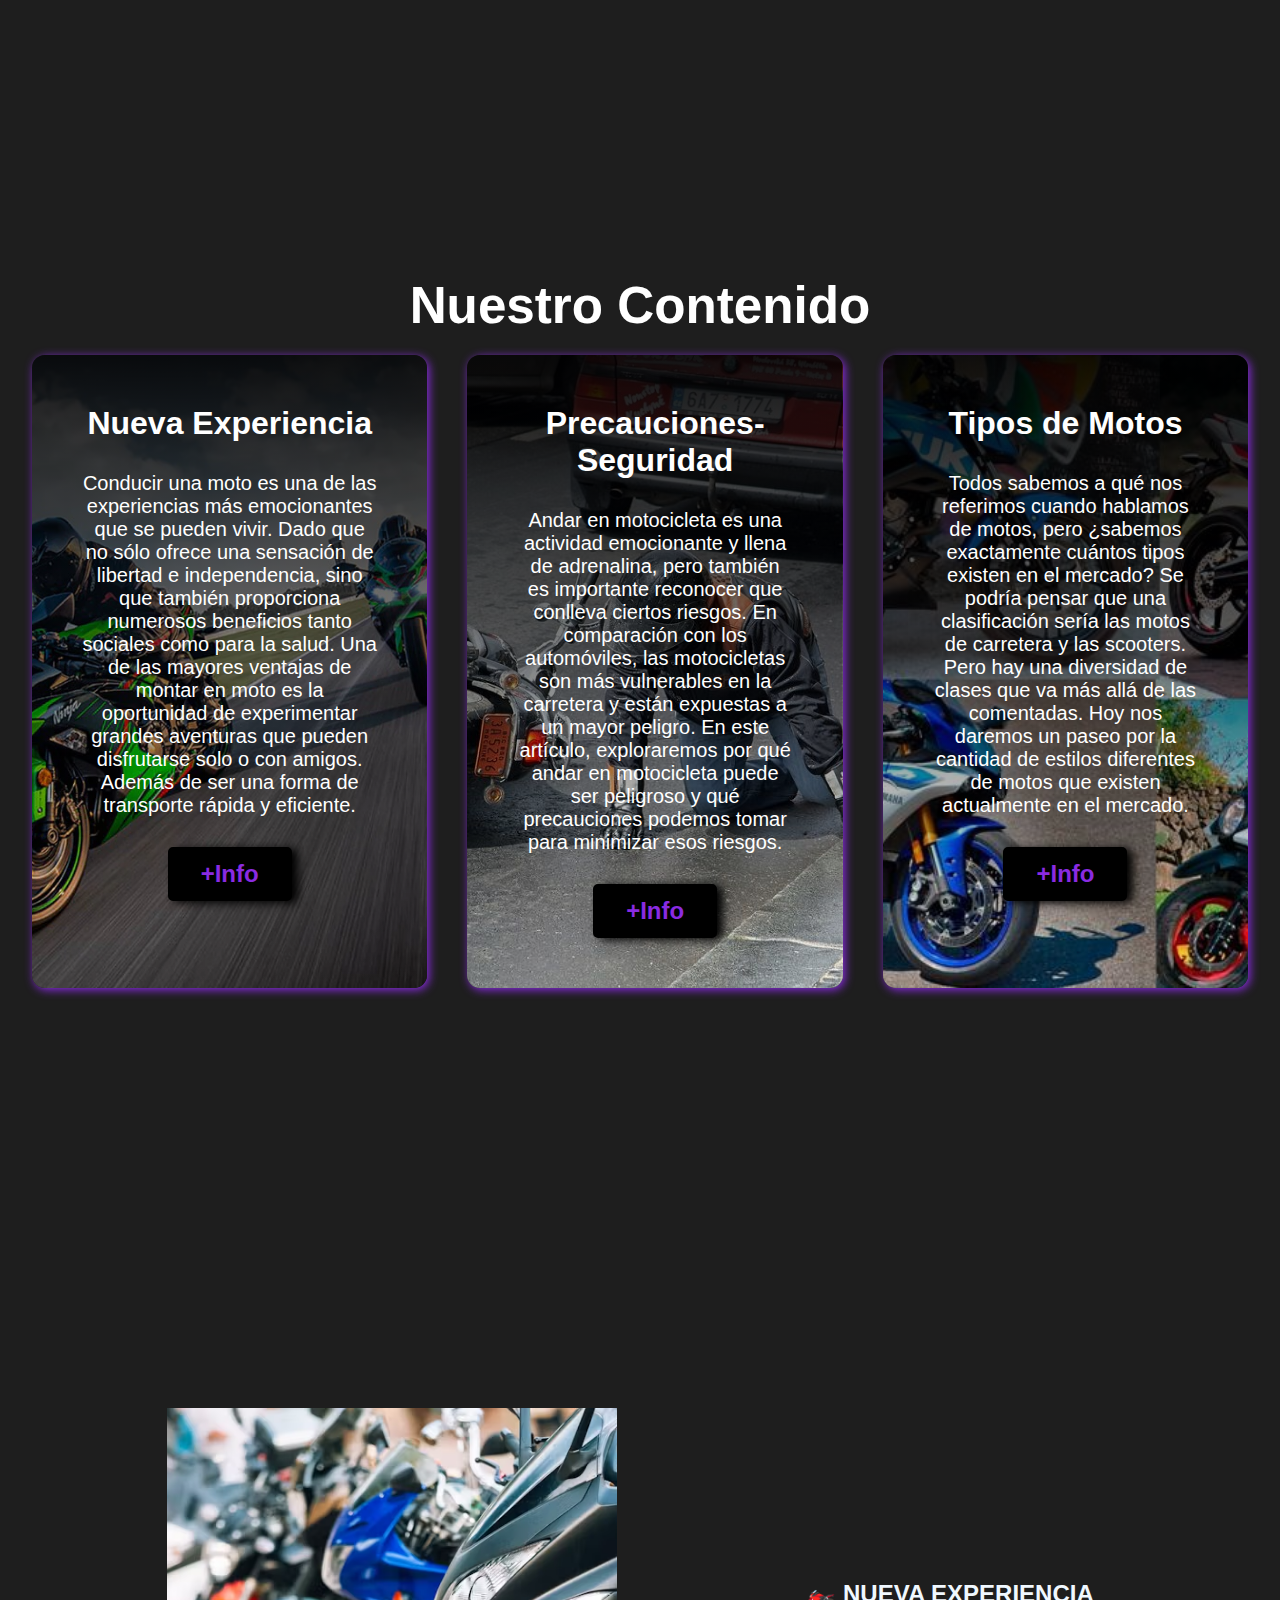
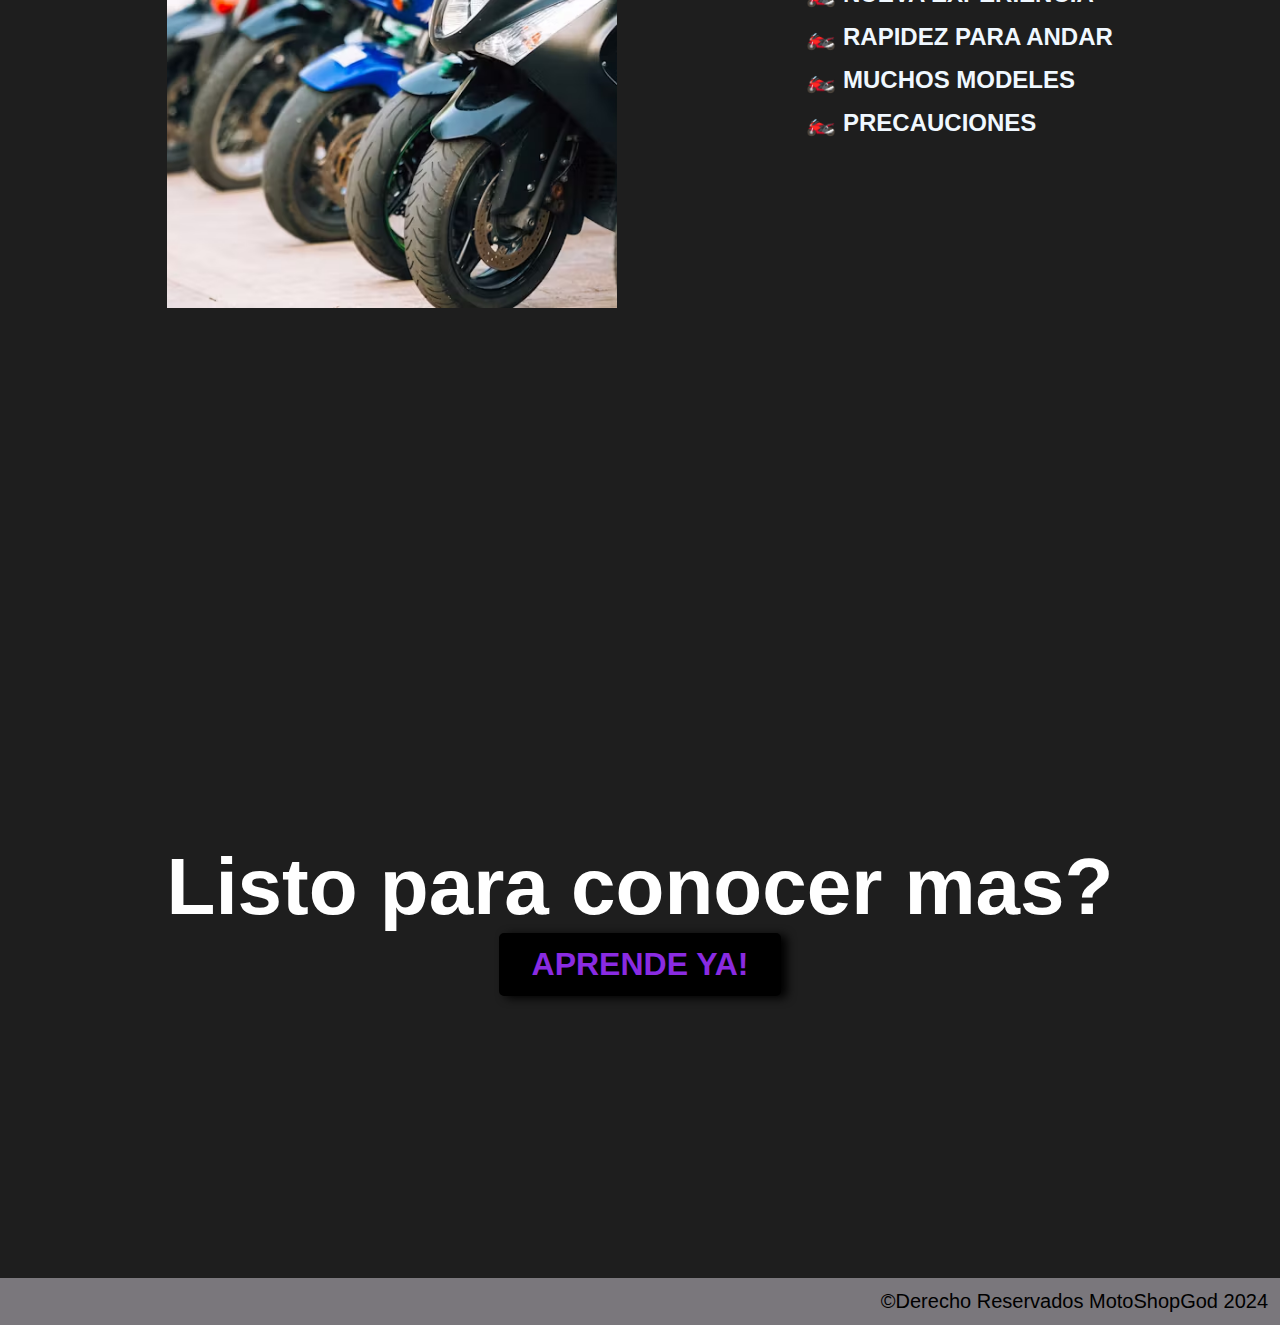
==== commit 9a41b997: "reparando scroll" ====
--- a/index.html
+++ b/index.html
@@ -15,7 +15,11 @@
 
     <meta name="og:title" content="MotoShopGod">
 
-    <link rel="stylesheet" href="./animate.css-4.1.1/animate.css">
+
+    <link
+    rel="stylesheet"
+    href="https://cdnjs.cloudflare.com/ajax/libs/animate.css/4.1.1/animate.min.css"
+  />
     <link rel="stylesheet" href="./css/style.css">
     
 
@@ -51,7 +55,7 @@
         <section id="hero">
             <h1 class="fondo" >Eres Nuevo En El Mundo Del Motovehiculo! <br>Quedate Y Aprende Un Poco</h1>
 
-            <button>APRENDE YA!</button>
+           <form action="./pages/nosotros.html"> <button>APRENDE YA!</button></form>
         </section>
 
         <section id="somos-moto">
@@ -107,20 +111,25 @@
      </main>
 
      <section id ="variedad">
-        <ul class="continer">
-            <div class="lis">
+        <div class="continer">
+        <div class="img-continer1"></div> 
+        <div class="texto">
+        <ul class="lis">
+            
+            
             <li>🏍️​ NUEVA EXPERIENCIA</li>
             <li>🏍️​ RAPIDEZ PARA ANDAR</li>
             <li>🏍️​ MUCHOS MODELES</li>
             <li>🏍️​ PRECAUCIONES</li>
+        </ul>
         </div>
-
-        </ul>
+    </div>
+       
         
      </section>
      <section id="aprende-ya">
         <h2 class="final">Listo para conocer mas?</h2>
-        <button>APRENDE YA!</button>
+       <form action="./pages/nosotros.html"><button>APRENDE YA!</button></form> 
     </section>
 
     <footer class="continer">
--- a/css/style.css
+++ b/css/style.css
@@ -407,6 +407,7 @@
   width: 74%;
   margin: auto;
   padding: 30px 0;
+  font-size: 0.8em;
 }
 .section_2 .section_2-title {
   font-family: Germania One;
@@ -420,7 +421,6 @@
 }
 .us-text .us-paragraph {
   font-family: "roboto" sans-serif;
-  font-size: 18px;
   color: rgb(255, 255, 255);
   text-align: center;
   padding-top: 30px;
@@ -433,24 +433,6 @@
   font-weight: bold;
 }
 
-@media (max-width: 890px) {
-  #recomendaciones .contenido {
-    display: flex;
-    justify-content: center;
-    align-items: center;
-    flex-direction: column;
-  }
-}
-@media (max-width: 920px) {
-  #variedad .continer {
-    display: flex;
-    flex-direction: column;
-    justify-content: center;
-  }
-  #variedad .continer li {
-    color: black;
-  }
-}
 @media (max-width: 720px) {
   #variedad .continer li {
     color: aliceblue;
@@ -513,15 +495,25 @@
     background-repeat: no-repeat;
     box-shadow: 2px 2px 10px blueviolet;
   }
-  #variedad {
-    background-image: url(../img/variedad.jpg);
-    background-repeat: no-repeat;
-    background-size: 600px 300px;
-    background-position: calc(100vw - 700px) 120px;
-  }
   #variedad .continer {
+    display: flex;
+    justify-content: space-evenly;
+  }
+  #variedad .continer .texto {
+    max-width: 500px;
     text-align: initial;
-    margin-left: 30px;
+    font-size: 1.5em;
+    padding-left: 10px;
+    display: flex;
+    flex-direction: column;
+    justify-content: center;
+  }
+  #variedad .continer .img-continer1 {
+    background-image: url(../img/lista.avif);
+    background-size: cover;
+    background-position: center center;
+    height: 500px;
+    width: 450px;
   }
   #aprende-ya h2 {
     font-size: 5em;
@@ -529,9 +521,24 @@
   #aprende-ya button {
     font-size: 2em;
   }
+  .us-paragraph {
+    font-size: 22px;
+  }
   footer {
     display: flex;
     justify-content: end;
+  }
+}
+.banner_text {
+  font-size: 20px;
+}
+
+@media (max-width: 1100px) {
+  #recomendaciones .contenido {
+    display: flex;
+    justify-content: center;
+    align-items: center;
+    flex-direction: column;
   }
 }
 @media (max-width: 1320px) {
@@ -550,4 +557,17 @@
     background-size: 400px 300px;
     background-position: 300px;
   }
+  .us-paragraph {
+    font-size: 1.1em;
+  }
+}
+@media (max-width: 830px) {
+  #variedad .continer {
+    display: flex;
+    justify-content: center;
+    align-items: center;
+  }
+  #variedad .continer .texto {
+    font-size: 1em;
+  }
 }/*# sourceMappingURL=style.css.map */